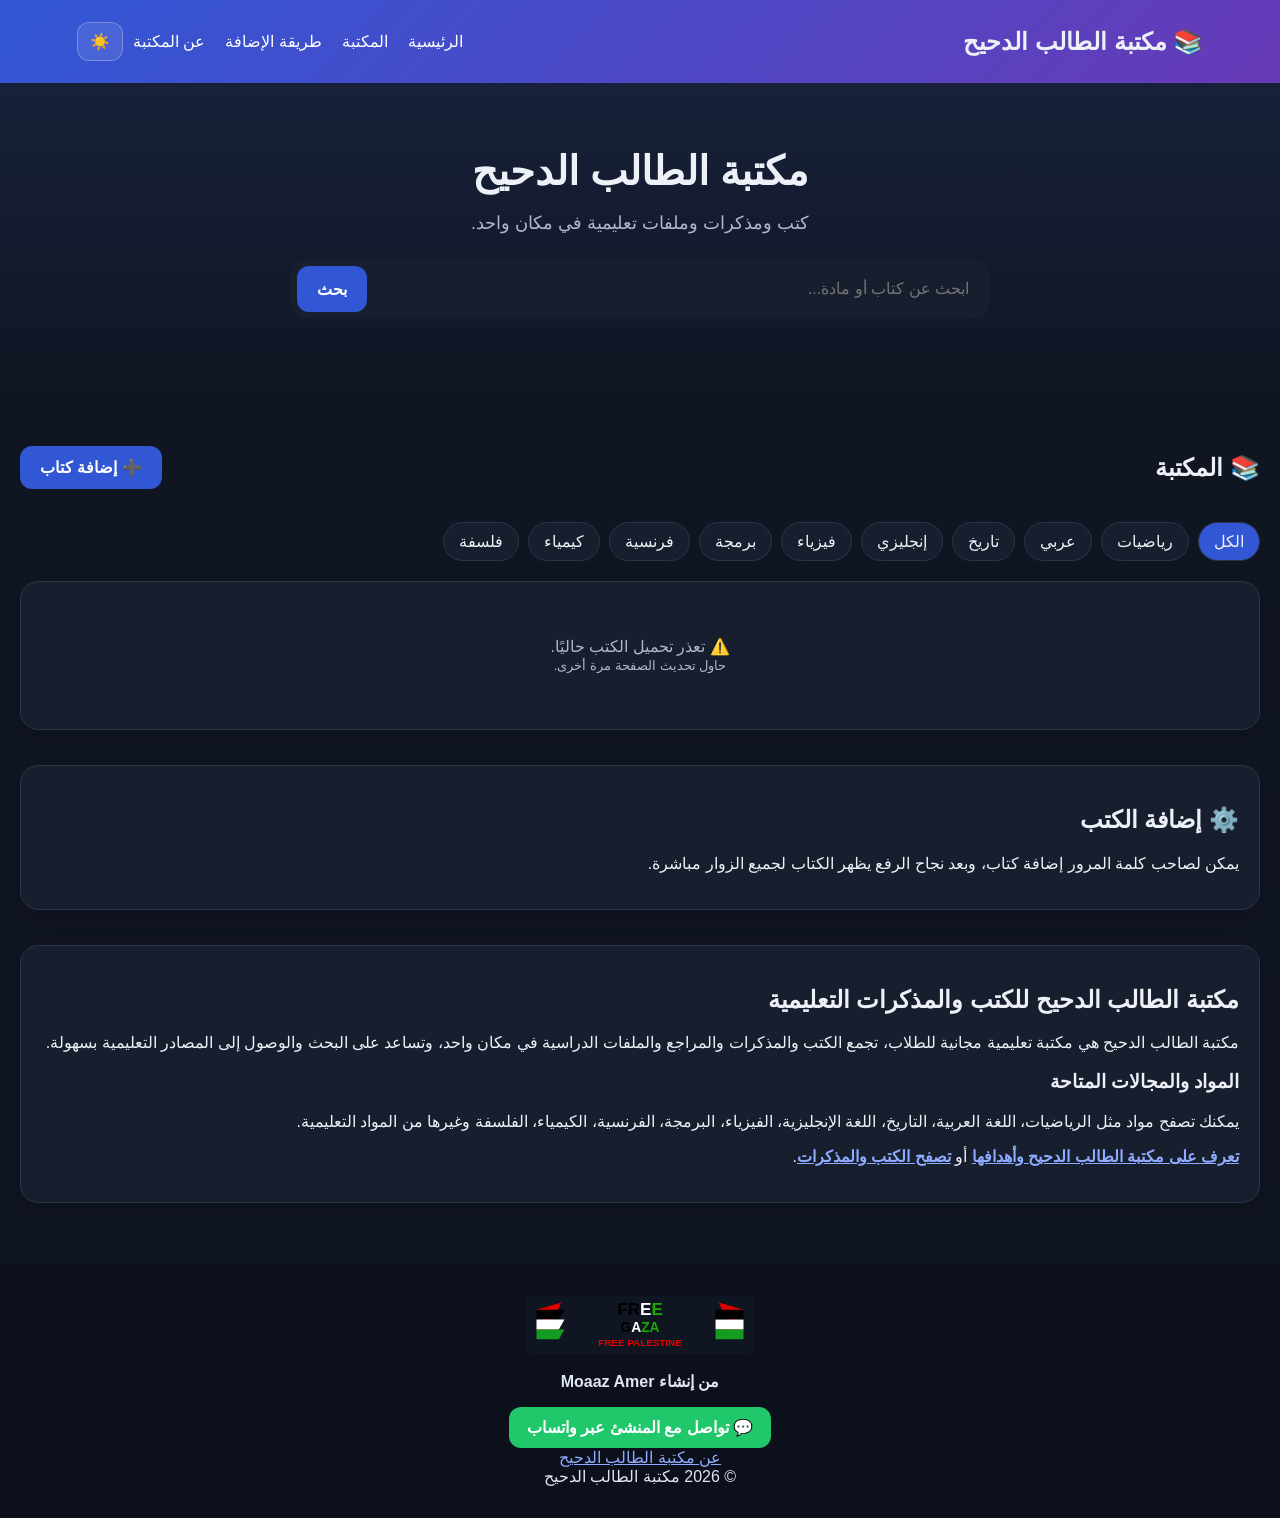
==== index.html @ 7a0a1408 "Fix upload password verification" ====
<!DOCTYPE html>
<html lang="ar" dir="rtl">
<head>
<meta charset="UTF-8"><meta name="viewport" content="width=device-width,initial-scale=1.0">
<link rel="stylesheet" href="./responsive.css">
<meta name="author" content="مكتبة الطالب الدحيح"><meta name="application-name" content="مكتبة الطالب الدحيح">
<meta name="description" content="مكتبة الطالب الدحيح: مكتبة تعليمية مجانية توفر الكتب والمذكرات والمراجع والملفات التعليمية، مع سهولة البحث والوصول إلى المواد الدراسية وتحميلها في مكان واحد.">
<meta name="robots" content="index,follow,max-image-preview:large,max-snippet:-1,max-video-preview:-1"><meta name="googlebot" content="index,follow,max-image-preview:large,max-snippet:-1,max-video-preview:-1">
<link rel="canonical" href="https://maktabat-altaleb.pages.dev/">
<meta name="theme-color" content="#3157d5">
<meta property="og:locale" content="ar_EG"><meta property="og:site_name" content="مكتبة الطالب الدحيح"><meta property="og:title" content="مكتبة الطالب الدحيح | كتب ومراجع تعليمية"><meta property="og:description" content="مكتبة تعليمية مجانية للكتب والمذكرات والمراجع والملفات الدراسية، مع سهولة البحث والوصول إلى المواد التعليمية."><meta property="og:type" content="website"><meta property="og:url" content="https://maktabat-altaleb.pages.dev/"><meta property="og:image" content="https://maktabat-altaleb.pages.dev/assets/favicon.png">
<meta name="twitter:card" content="summary"><meta name="twitter:title" content="مكتبة الطالب الدحيح | كتب ومراجع تعليمية"><meta name="twitter:description" content="مكتبة تعليمية مجانية للكتب والمذكرات والملفات الدراسية في مكان واحد."><meta name="twitter:image" content="https://maktabat-altaleb.pages.dev/assets/favicon.png">
<link rel="icon" href="./assets/favicon.png" type="image/png"><link rel="apple-touch-icon" href="./assets/favicon.png">
<title>مكتبة الطالب الدحيح | كتب ومراجع تعليمية</title>
<script type="application/ld+json">
{"@context":"https://schema.org","@type":"WebSite","name":"مكتبة الطالب الدحيح","alternateName":["الطالب الدحيح","maktabat-altaleb"],"url":"https://maktabat-altaleb.pages.dev/"}
</script>
<script type="application/ld+json">
{"@context":"https://schema.org","@type":"Organization","name":"مكتبة الطالب الدحيح","alternateName":"الطالب الدحيح","url":"https://maktabat-altaleb.pages.dev/","logo":"https://maktabat-altaleb.pages.dev/assets/favicon.png"}
</script>
<script type="application/ld+json">
{"@context":"https://schema.org","@type":"CollectionPage","name":"مكتبة الطالب الدحيح | كتب ومذكرات تعليمية","url":"https://maktabat-altaleb.pages.dev/","description":"صفحة مكتبة تعليمية مجانية تجمع الكتب والمذكرات والمراجع والملفات الدراسية للطلاب."}
</script>
<style>
*{box-sizing:border-box}body{margin:0;font-family:Tahoma,Arial,sans-serif;background:#101522;color:#edf1f7}header{padding:22px 6%;background:linear-gradient(135deg,#3157d5,#673ab7);box-shadow:0 4px 18px #0005}nav{display:flex;align-items:center;justify-content:space-between;gap:20px}.logo{font-size:24px;font-weight:800}nav a{color:#fff;text-decoration:none;margin:0 10px}.theme{border:1px solid #ffffff44;background:#ffffff18;color:#fff;border-radius:12px;padding:9px 12px;cursor:pointer}.hero{padding:55px 6%;text-align:center;background:linear-gradient(180deg,#18213a,#101522)}.hero h1{font-size:40px;margin:10px}.hero p{color:#aeb8cb;font-size:18px}.search{max-width:700px;margin:25px auto;display:flex;background:#171e2d;border-radius:16px;padding:7px}.search input{flex:1;border:0;outline:0;background:transparent;color:#fff;padding:14px;font-size:16px}.search button,.upload-btn,.download,.primary{border:0;border-radius:12px;background:#3157d5;color:#fff;padding:12px 20px;font-weight:bold;cursor:pointer}.container{max-width:1200px;margin:35px auto;padding:0 20px}.title{display:flex;justify-content:space-between;align-items:center;gap:12px}.filters{display:flex;gap:9px;flex-wrap:wrap;margin:20px 0}.filter{border:1px solid #2b354a;background:#171e2d;color:#edf1f7;padding:9px 15px;border-radius:20px;cursor:pointer}.filter.active{background:#3157d5}.grid{display:grid;grid-template-columns:repeat(auto-fit,minmax(245px,1fr));gap:20px}.card,.guide,.empty{background:#171e2d;border:1px solid #2b354a;border-radius:18px;padding:20px;box-shadow:0 5px 22px #0003}.cover{height:170px;border-radius:13px;background:#101827;display:flex;align-items:center;justify-content:center;font-size:55px;overflow:hidden}.cover img{width:100%;height:100%;object-fit:cover}.tag{display:inline-block;background:#202c48;color:#8eabff;border-radius:20px;padding:5px 10px;font-size:12px;margin-top:12px}.card h3{margin:10px 0}.card p{color:#aeb8cb;line-height:1.7;min-height:45px}.actions{display:flex;gap:8px;margin-top:14px}.actions>*{flex:1}.download{text-align:center;text-decoration:none;display:block}.delete{border:0;border-radius:11px;padding:0 13px;background:#ffe8e8;color:#b42318;cursor:pointer}.empty{text-align:center;padding:55px;color:#aeb8cb}.empty .big{font-size:55px}.upload-modal,.pdf-modal{position:fixed;inset:0;background:#000b;z-index:2000;display:none;align-items:center;justify-content:center;padding:20px}.upload-modal.show,.pdf-modal.show{display:flex}.upload-box{width:min(520px,100%);background:#171e2d;border:1px solid #2b354a;border-radius:20px;padding:24px}.upload-box input,.upload-box select{width:100%;padding:12px;margin:7px 0 12px;border:1px solid #33405a;border-radius:10px;background:#101522;color:#edf1f7}.upload-actions{display:flex;gap:8px}.upload-actions>*{flex:1}.danger{border:0;background:#263044;color:#fff;padding:12px;border-radius:10px;cursor:pointer}.hint{font-size:13px;color:#aeb8cb;line-height:1.7}.progress-wrap{display:none;margin:10px 0 4px}.progress-track{height:14px;background:#0d1320;border:1px solid #33405a;border-radius:999px;overflow:hidden}.progress-bar{height:100%;width:0%;background:linear-gradient(90deg,#3157d5,#7c4dff);transition:width .15s ease}.progress-info{display:flex;justify-content:space-between;gap:10px;margin-top:7px;font-size:13px;color:#cbd4e5}.contact-whatsapp{display:inline-flex;align-items:center;justify-content:center;gap:8px;margin-top:16px;padding:11px 18px;border-radius:12px;background:#20c76b;color:#fff;text-decoration:none;font-weight:bold}.gaza-footer-logo{display:block;width:230px;max-width:80%;height:auto;margin:0 auto 18px}.pdf-modal{flex-direction:column}.pdf-top{width:100%;display:flex;justify-content:space-between;align-items:center;color:#fff;padding:8px}.pdf-top button{border:0;border-radius:10px;padding:9px 14px;cursor:pointer}.pdf-frame{width:100%;height:calc(100vh - 75px);border:0;border-radius:12px;background:#fff}footer{margin-top:60px;background:#0b101b;color:#dfe5f2;text-align:center;padding:32px}@media(max-width:650px){.hero h1{font-size:30px}.logo{font-size:20px}nav a{display:none}.actions{flex-wrap:wrap}}
</style><!-- books-fix-2026-09-11 -->
</head>
<body>
<header><nav><div class="logo">📚 مكتبة الطالب الدحيح</div><div><a href="/" aria-label="الرئيسية">الرئيسية</a><a href="#library">المكتبة</a><a href="#how">طريقة الإضافة</a><a href="/about">عن المكتبة</a><button class="theme" id="themeBtn" onclick="toggleTheme()">☀️</button></div></nav></header>
<section class="hero"><h1>مكتبة الطالب الدحيح</h1><p>كتب ومذكرات وملفات تعليمية في مكان واحد.</p><div class="search"><input id="search" placeholder="ابحث عن كتاب أو مادة..."><button onclick="doSearch()">بحث</button></div></section>
<main class="container" id="library"><div class="title"><h2>📚 المكتبة</h2><button class="upload-btn" onclick="openUploadGate()">➕ إضافة كتاب</button></div>
<div class="filters"><button class="filter active" onclick="filterBooks('all',this)">الكل</button><button class="filter" onclick="filterBooks('رياضيات',this)">رياضيات</button><button class="filter" onclick="filterBooks('عربي',this)">عربي</button><button class="filter" onclick="filterBooks('تاريخ',this)">تاريخ</button><button class="filter" onclick="filterBooks('إنجليزي',this)">إنجليزي</button><button class="filter" onclick="filterBooks('فيزياء',this)">فيزياء</button><button class="filter" onclick="filterBooks('برمجة',this)">برمجة</button><button class="filter" onclick="filterBooks('فرنسية',this)">فرنسية</button><button class="filter" onclick="filterBooks('كيمياء',this)">كيمياء</button><button class="filter" onclick="filterBooks('فلسفة',this)">فلسفة</button></div>
<div id="bookGrid" class="grid"></div></main>
<section class="container" id="how"><div class="guide"><h2>⚙️ إضافة الكتب</h2><p>يمكن لصاحب كلمة المرور إضافة كتاب، وبعد نجاح الرفع يظهر الكتاب لجميع الزوار مباشرة.</p></div></section>
<section class="container" id="seo-content"><div class="guide"><h2>مكتبة الطالب الدحيح للكتب والمذكرات التعليمية</h2><p>مكتبة الطالب الدحيح هي مكتبة تعليمية مجانية للطلاب، تجمع الكتب والمذكرات والمراجع والملفات الدراسية في مكان واحد، وتساعد على البحث والوصول إلى المصادر التعليمية بسهولة.</p><h3>المواد والمجالات المتاحة</h3><p>يمكنك تصفح مواد مثل الرياضيات، اللغة العربية، التاريخ، اللغة الإنجليزية، الفيزياء، البرمجة، الفرنسية، الكيمياء، الفلسفة وغيرها من المواد التعليمية.</p><p><a href="/about" style="color:#8eabff;font-weight:bold">تعرف على مكتبة الطالب الدحيح وأهدافها</a> أو <a href="#library" style="color:#8eabff;font-weight:bold">تصفح الكتب والمذكرات</a>.</p></div></section>
<footer><img class="gaza-footer-logo" src="./assets/free-gaza-palestine.svg" alt="Free Gaza Free Palestine"><b>من إنشاء Moaaz Amer</b><br><a class="contact-whatsapp" href="https://wa.me/201124659474" target="_blank" rel="noopener noreferrer">💬 تواصل مع المنشئ عبر واتساب</a><br><a href="/about" style="color:#8eabff">عن مكتبة الطالب الدحيح</a><br>© 2026 مكتبة الطالب الدحيح</footer>
<div class="upload-modal" id="uploadModal"><div class="upload-box"><h3>🔐 إضافة كتاب</h3><div id="gate"><p>أدخل كلمة المرور للمتابعة.</p><input id="uploadPassword" type="password" placeholder="كلمة المرور"><div class="upload-actions"><button class="primary" onclick="verifyUploadPassword()">متابعة</button><button class="danger" onclick="closeUpload()">إلغاء</button></div></div><div id="uploadForm" style="display:none"><label>ملف PDF (اختياري)</label><input id="bookFile" type="file" accept="application/pdf"><label>رابط الكتاب (اختياري)</label><input id="bookExternalUrl" type="url" placeholder="https://..."><label>صورة الغلاف (اختياري)</label><input id="bookCover" type="file" accept="image/*"><label>اسم الكتاب</label><input id="bookTitle" placeholder="اسم الكتاب"><label>التصنيف</label><select id="bookSubject"><option>رياضيات</option><option>عربي</option><option>تاريخ</option><option>إنجليزي</option><option>فيزياء</option><option>برمجة</option><option>فرنسية</option><option>كيمياء</option><option>فلسفة</option><option>علوم</option><option>أخرى</option></select><label>وصف مختصر</label><input id="bookDescription" placeholder="وصف الكتاب"><div class="upload-actions"><button class="primary" id="uploadBtn" onclick="uploadBook()">☁️ رفع الكتاب</button><button class="danger" id="uploadCancelBtn" onclick="closeUpload()">إلغاء</button></div><div class="progress-wrap" id="uploadProgress"><div class="progress-track"><div class="progress-bar" id="progressBar"></div></div><div class="progress-info"><span id="progressPercent">0%</span><span id="progressRemaining">متبقي 100%</span></div></div><p id="uploadStatus" class="hint"></p></div></div></div>
<div class="pdf-modal" id="pdfModal"><div class="pdf-top"><strong id="pdfTitle">عرض الكتاب</strong><button onclick="closePDF()">✕ إغلاق</button></div><iframe class="pdf-frame" id="pdfFrame"></iframe></div>
<script>
const books=[];
const SUPABASE_URL='https://cliakkaotglliowwxtsz.supabase.co';
const SUPABASE_KEY='sb_'+'publishable_'+'B4nNqjyAGS6hctdZLB8zIQ_tJ5xG2Qk';
const UPLOAD_FUNCTION=SUPABASE_URL+'/functions/v1/upload-book';
function esc(v){return String(v??'').replace(/[&<>\"']/g,c=>({'&':'&amp;','<':'&lt;','>':'&gt;','\"':'&quot;',"'":'&#39;'}[c]))}
function driveId(url){const m=String(url||'').match(/drive\.google\.com\/(?:file\/d\/|open\?id=|uc\?id=)([a-zA-Z0-9_-]+)/);return m?m[1]:null}
function previewUrl(url){const id=driveId(url);return id?'https://drive.google.com/file/d/'+id+'/preview':url}
function downloadUrl(url){const id=driveId(url);return id?'https://drive.google.com/uc?export=download&id='+id:url}
function render(list=books){const g=document.getElementById('bookGrid');if(!list.length){g.innerHTML='<div class="empty" style="grid-column:1/-1"><div class="big">📂</div><h3>المكتبة فارغة حاليًا</h3><p>لم يتم العثور على كتب.</p></div>';return}g.innerHTML=list.map((b,i)=>{const raw=b.file||b.external_url||'';const down=downloadUrl(raw);return '<article class="card"><div class="cover">'+(b.cover?'<img src="'+esc(b.cover)+'" alt="غلاف الكتاب">':'📘')+'</div><span class="tag">'+esc(b.subject||'أخرى')+'</span><h3>'+esc(b.title)+'</h3><p>'+esc(b.description||'')+'</p><div class="actions">'+(raw?'<button class="primary" onclick="openPDF(\''+esc(previewUrl(raw))+'\',\''+esc(b.title)+'\')">📖 قراءة</button><a class="download" href="'+esc(down)+'" target="_blank" rel="noopener">⬇️ تحميل</a>':'<span class="hint">لا يوجد رابط للكتاب</span>')+'</div></article>'}).join('')}
async function loadCloudBooks(){const g=document.getElementById('bookGrid');g.innerHTML='<div class="empty" style="grid-column:1/-1">⏳ جاري تحميل الكتب...</div>';try{const r=await fetch(UPLOAD_FUNCTION,{method:'GET',cache:'no-store'});if(!r.ok)throw Error('HTTP '+r.status);const rows=await r.json();books.length=0;rows.forEach(b=>books.push({id:b.id,title:b.title,subject:b.subject,description:b.description,file:b.file_url||b.external_url||'',external_url:b.external_url||'',cover:b.cover_url||''}));render()}catch(e){console.error('BOOKS LOAD ERROR:',e);g.innerHTML='<div class="empty" style="grid-column:1/-1">⚠️ تعذر تحميل الكتب حاليًا.<br><small>حاول تحديث الصفحة مرة أخرى.</small></div>'}}
function filterBooks(s,btn){document.querySelectorAll('.filter').forEach(x=>x.classList.remove('active'));btn.classList.add('active');render(s==='all'?books:books.filter(b=>b.subject===s))}
function doSearch(){const q=document.getElementById('search').value.trim().toLowerCase();render(!q?books:books.filter(b=>(b.title+' '+(b.subject||'')+' '+(b.description||'')).toLowerCase().includes(q)))}
function openPDF(url,title){document.getElementById('pdfTitle').textContent=title||'عرض الكتاب';document.getElementById('pdfFrame').src=url;document.getElementById('pdfModal').classList.add('show')}
function closePDF(){document.getElementById('pdfFrame').src='';document.getElementById('pdfModal').classList.remove('show')}
function openUploadGate(){document.getElementById('uploadModal').classList.add('show')}
function closeUpload(){document.getElementById('uploadModal').classList.remove('show')}
let uploadPasswordSession='';async function verifyUploadPassword(){const p=document.getElementById('uploadPassword').value.trim();if(!p){alert('اكتب كلمة المرور');return}const fd=new FormData();fd.append('password',p);fd.append('action','verify');try{const r=await fetch(UPLOAD_FUNCTION,{method:'POST',body:fd});const d=await r.json().catch(()=>({}));if(!r.ok)throw Error(d.error||'كلمة المرور غير صحيحة');uploadPasswordSession=p;document.getElementById('gate').style.display='none';document.getElementById('uploadForm').style.display='block'}catch(e){alert(e.message)}}
async function uploadBook(){const btn=document.getElementById('uploadBtn');const status=document.getElementById('uploadStatus');btn.disabled=true;status.textContent='جاري الرفع...';const fd=new FormData();fd.append('password',uploadPasswordSession);fd.append('title',document.getElementById('bookTitle').value);fd.append('subject',document.getElementById('bookSubject').value);fd.append('description',document.getElementById('bookDescription').value);fd.append('external_url',document.getElementById('bookExternalUrl').value);const f=document.getElementById('bookFile').files[0];const c=document.getElementById('bookCover').files[0];if(f)fd.append('file',f);if(c)fd.append('cover',c);try{const r=await fetch(UPLOAD_FUNCTION,{method:'POST',headers:{Authorization:'Bearer '+SUPABASE_KEY},body:fd});const d=await r.json().catch(()=>({}));if(!r.ok)throw Error(d.error||'فشل الرفع');status.textContent='تم رفع الكتاب بنجاح ✅';await loadCloudBooks()}catch(e){status.textContent='❌ '+e.message}finally{btn.disabled=false}}
function toggleTheme(){document.body.classList.toggle('light')}
loadCloudBooks();
</script>
</body></html>
---- responsive.css ----
/* تحسين التجاوب ومنع خروج الصفحة عن شاشة الموبايل */
*,*::before,*::after{box-sizing:border-box}
html,body{width:100%;max-width:100%;margin:0;padding:0;overflow-x:clip}
body{min-width:0}
header,.hero,main.container,section.container,footer{width:100%;max-width:100%;min-width:0;margin-left:auto;margin-right:auto;overflow-x:clip}
nav,.hero>*,.container>*{min-width:0;max-width:100%}
nav>div{min-width:0;max-width:100%}
.logo{min-width:0;max-width:100%;overflow:hidden;text-overflow:ellipsis}
img,iframe{max-width:100%;height:auto}
button,input,select{font:inherit;max-width:100%}

.search{width:100%;max-width:700px;min-width:0}
.search input{min-width:0;width:100%}
.search button{flex:0 0 auto}
.filters{max-width:100%;min-width:0;display:flex;flex-wrap:wrap;overflow:hidden}
.filter{max-width:100%;min-width:0}
.grid{width:100%;max-width:100%;min-width:0}
.grid>*{min-width:0;max-width:100%}
.card,.guide,.empty{min-width:0;max-width:100%;overflow:hidden}
.card h3,.card p,.tag{max-width:100%;overflow-wrap:anywhere;word-break:break-word}
.cover{max-width:100%;min-width:0}

@media (max-width:900px){
  header{padding:18px 4%}
  nav{gap:12px;width:100%}
  nav>div:last-child{display:flex;align-items:center;justify-content:flex-end;gap:4px;flex-wrap:wrap}
  nav a{margin:0 5px}
  .hero{padding:42px 4%}
  .container{width:100%;padding:0 16px}
  .grid{grid-template-columns:repeat(2,minmax(0,1fr));gap:14px}
  .card{padding:15px}
  .cover{height:160px}
}

@media (max-width:650px){
  html,body{width:100%;max-width:100%;overflow-x:clip}
  header{width:100%;padding:14px 14px}
  nav{width:100%;align-items:flex-start}
  nav>div{max-width:100%}
  .logo{font-size:18px;line-height:1.5;white-space:nowrap}
  nav>div:last-child{gap:5px}
  nav a{display:none}
  .theme{padding:8px 10px;flex:0 0 auto}

  .hero{width:100%;padding:34px 14px 38px}
  .hero h1{font-size:28px;line-height:1.35;margin:8px 0;overflow-wrap:anywhere}
  .hero p{font-size:15px;line-height:1.7;margin:8px 0 18px;overflow-wrap:anywhere}
  .search{width:100%;margin:18px auto 0;padding:5px;border-radius:13px}
  .search input{min-width:0;width:100%;padding:12px 10px;font-size:14px}
  .search button{padding:11px 14px;white-space:nowrap}

  .container{width:100%;max-width:100%;margin:24px auto;padding:0 12px}
  .title{width:100%;max-width:100%;align-items:stretch;flex-direction:column;gap:10px}
  .title h2{margin:0;overflow-wrap:anywhere}
  .upload-btn{width:100%;padding:12px}
  .filters{width:100%;max-width:100%;gap:7px;margin:15px 0;overflow:hidden}
  .filter{padding:8px 11px;font-size:13px;flex:0 0 auto}
  .grid{width:100%;grid-template-columns:minmax(0,1fr);gap:13px}
  .card{width:100%;padding:14px;border-radius:15px}
  .cover{width:100%;height:185px}
  .card h3{font-size:17px;line-height:1.5}
  .card p{font-size:14px;min-height:0}
  .actions{gap:7px;min-width:0;flex-wrap:wrap}
  .actions>*{min-height:44px;min-width:0}

  .guide{padding:16px}
  .guide h2{font-size:18px}
  .guide p{font-size:14px;line-height:1.8;overflow-wrap:anywhere}

  .upload-modal,.pdf-modal{padding:10px;max-width:100%;overflow:hidden}
  .upload-box{width:100%;max-width:520px;max-height:calc(100vh - 20px);overflow:auto;padding:17px;border-radius:16px}
  .upload-actions{flex-direction:column}
  .upload-actions>*{width:100%;min-height:44px}
  .upload-box input,.upload-box select{font-size:14px}
  .pdf-top{width:100%;padding:5px 2px;gap:8px}
  .pdf-top strong{font-size:14px;max-width:65%;overflow:hidden;text-overflow:ellipsis;white-space:nowrap}
  .pdf-top button{padding:9px 11px}
  .pdf-frame{width:100%;height:calc(100vh - 65px);border-radius:8px}

  footer{width:100%;margin-top:38px;padding:25px 14px}
  .gaza-footer-logo{width:190px;max-width:80%}
  .contact-whatsapp{width:100%;max-width:330px}
}

@media (max-width:380px){
  .logo{font-size:16px}
  .hero h1{font-size:25px}
  .filter{padding:7px 9px;font-size:12px}
  .cover{height:165px}
}

@media (min-width:1200px){
  .grid{grid-template-columns:repeat(4,minmax(0,1fr))}
}
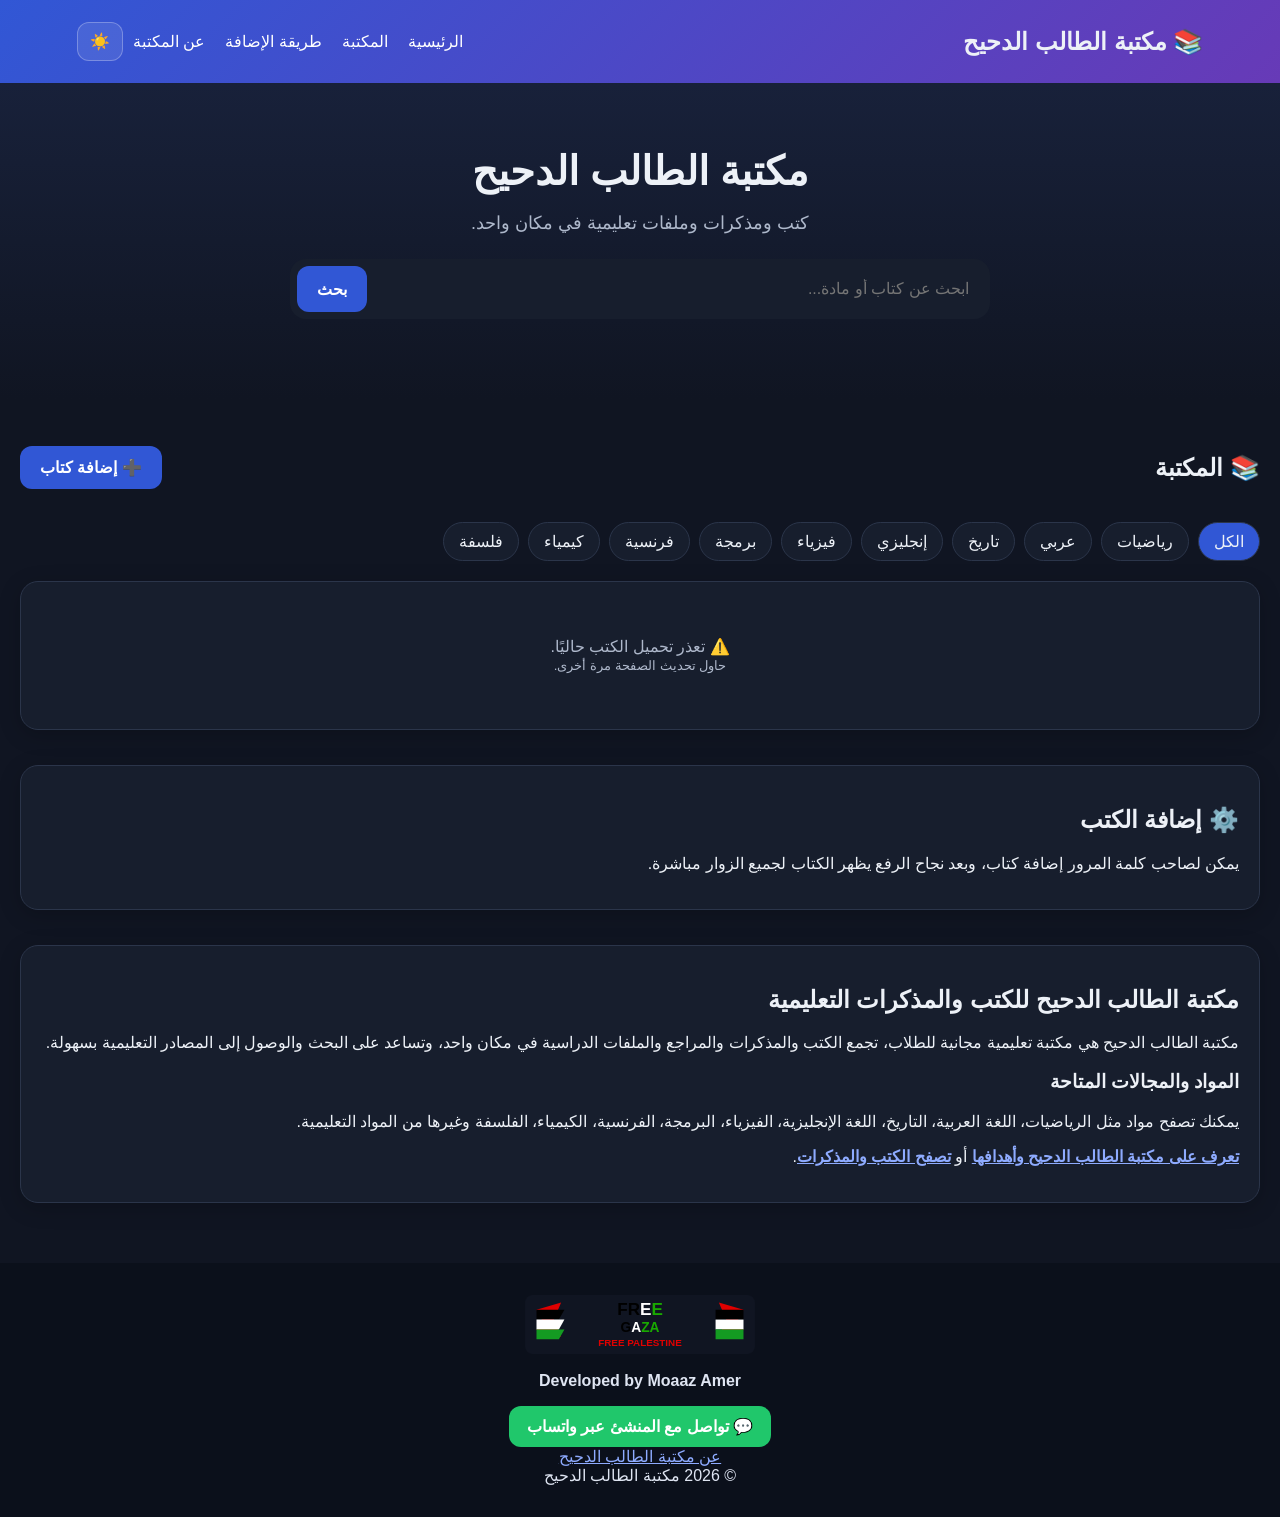
==== commit 6f117113: "Update footer developer credit" ====
--- a/index.html
+++ b/index.html
@@ -12,18 +12,14 @@
 <meta name="twitter:card" content="summary"><meta name="twitter:title" content="مكتبة الطالب الدحيح | كتب ومراجع تعليمية"><meta name="twitter:description" content="مكتبة تعليمية مجانية للكتب والمذكرات والملفات الدراسية في مكان واحد."><meta name="twitter:image" content="https://maktabat-altaleb.pages.dev/assets/favicon.png">
 <link rel="icon" href="./assets/favicon.png" type="image/png"><link rel="apple-touch-icon" href="./assets/favicon.png">
 <title>مكتبة الطالب الدحيح | كتب ومراجع تعليمية</title>
-<script type="application/ld+json">
-{"@context":"https://schema.org","@type":"WebSite","name":"مكتبة الطالب الدحيح","alternateName":["الطالب الدحيح","maktabat-altaleb"],"url":"https://maktabat-altaleb.pages.dev/"}
-</script>
-<script type="application/ld+json">
-{"@context":"https://schema.org","@type":"Organization","name":"مكتبة الطالب الدحيح","alternateName":"الطالب الدحيح","url":"https://maktabat-altaleb.pages.dev/","logo":"https://maktabat-altaleb.pages.dev/assets/favicon.png"}
-</script>
-<script type="application/ld+json">
-{"@context":"https://schema.org","@type":"CollectionPage","name":"مكتبة الطالب الدحيح | كتب ومذكرات تعليمية","url":"https://maktabat-altaleb.pages.dev/","description":"صفحة مكتبة تعليمية مجانية تجمع الكتب والمذكرات والمراجع والملفات الدراسية للطلاب."}
-</script>
+<script type="application/ld+json">{"@context":"https://schema.org","@type":"WebSite","name":"مكتبة الطالب الدحيح","alternateName":["الطالب الدحيح","maktabat-altaleb"],"url":"https://maktabat-altaleb.pages.dev/"}</script>
+<script type="application/ld+json">{"@context":"https://schema.org","@type":"Organization","name":"مكتبة الطالب الدحيح","alternateName":"الطالب الدحيح","url":"https://maktabat-altaleb.pages.dev/","logo":"https://maktabat-altaleb.pages.dev/assets/favicon.png"}</script>
+<script type="application/ld+json">{"@context":"https://schema.org","@type":"CollectionPage","name":"مكتبة الطالب الدحيح | كتب ومذكرات تعليمية","url":"https://maktabat-altaleb.pages.dev/","description":"صفحة مكتبة تعليمية مجانية تجمع الكتب والمذكرات والمراجع والملفات الدراسية للطلاب."}</script>
 <style>
-*{box-sizing:border-box}body{margin:0;font-family:Tahoma,Arial,sans-serif;background:#101522;color:#edf1f7}header{padding:22px 6%;background:linear-gradient(135deg,#3157d5,#673ab7);box-shadow:0 4px 18px #0005}nav{display:flex;align-items:center;justify-content:space-between;gap:20px}.logo{font-size:24px;font-weight:800}nav a{color:#fff;text-decoration:none;margin:0 10px}.theme{border:1px solid #ffffff44;background:#ffffff18;color:#fff;border-radius:12px;padding:9px 12px;cursor:pointer}.hero{padding:55px 6%;text-align:center;background:linear-gradient(180deg,#18213a,#101522)}.hero h1{font-size:40px;margin:10px}.hero p{color:#aeb8cb;font-size:18px}.search{max-width:700px;margin:25px auto;display:flex;background:#171e2d;border-radius:16px;padding:7px}.search input{flex:1;border:0;outline:0;background:transparent;color:#fff;padding:14px;font-size:16px}.search button,.upload-btn,.download,.primary{border:0;border-radius:12px;background:#3157d5;color:#fff;padding:12px 20px;font-weight:bold;cursor:pointer}.container{max-width:1200px;margin:35px auto;padding:0 20px}.title{display:flex;justify-content:space-between;align-items:center;gap:12px}.filters{display:flex;gap:9px;flex-wrap:wrap;margin:20px 0}.filter{border:1px solid #2b354a;background:#171e2d;color:#edf1f7;padding:9px 15px;border-radius:20px;cursor:pointer}.filter.active{background:#3157d5}.grid{display:grid;grid-template-columns:repeat(auto-fit,minmax(245px,1fr));gap:20px}.card,.guide,.empty{background:#171e2d;border:1px solid #2b354a;border-radius:18px;padding:20px;box-shadow:0 5px 22px #0003}.cover{height:170px;border-radius:13px;background:#101827;display:flex;align-items:center;justify-content:center;font-size:55px;overflow:hidden}.cover img{width:100%;height:100%;object-fit:cover}.tag{display:inline-block;background:#202c48;color:#8eabff;border-radius:20px;padding:5px 10px;font-size:12px;margin-top:12px}.card h3{margin:10px 0}.card p{color:#aeb8cb;line-height:1.7;min-height:45px}.actions{display:flex;gap:8px;margin-top:14px}.actions>*{flex:1}.download{text-align:center;text-decoration:none;display:block}.delete{border:0;border-radius:11px;padding:0 13px;background:#ffe8e8;color:#b42318;cursor:pointer}.empty{text-align:center;padding:55px;color:#aeb8cb}.empty .big{font-size:55px}.upload-modal,.pdf-modal{position:fixed;inset:0;background:#000b;z-index:2000;display:none;align-items:center;justify-content:center;padding:20px}.upload-modal.show,.pdf-modal.show{display:flex}.upload-box{width:min(520px,100%);background:#171e2d;border:1px solid #2b354a;border-radius:20px;padding:24px}.upload-box input,.upload-box select{width:100%;padding:12px;margin:7px 0 12px;border:1px solid #33405a;border-radius:10px;background:#101522;color:#edf1f7}.upload-actions{display:flex;gap:8px}.upload-actions>*{flex:1}.danger{border:0;background:#263044;color:#fff;padding:12px;border-radius:10px;cursor:pointer}.hint{font-size:13px;color:#aeb8cb;line-height:1.7}.progress-wrap{display:none;margin:10px 0 4px}.progress-track{height:14px;background:#0d1320;border:1px solid #33405a;border-radius:999px;overflow:hidden}.progress-bar{height:100%;width:0%;background:linear-gradient(90deg,#3157d5,#7c4dff);transition:width .15s ease}.progress-info{display:flex;justify-content:space-between;gap:10px;margin-top:7px;font-size:13px;color:#cbd4e5}.contact-whatsapp{display:inline-flex;align-items:center;justify-content:center;gap:8px;margin-top:16px;padding:11px 18px;border-radius:12px;background:#20c76b;color:#fff;text-decoration:none;font-weight:bold}.gaza-footer-logo{display:block;width:230px;max-width:80%;height:auto;margin:0 auto 18px}.pdf-modal{flex-direction:column}.pdf-top{width:100%;display:flex;justify-content:space-between;align-items:center;color:#fff;padding:8px}.pdf-top button{border:0;border-radius:10px;padding:9px 14px;cursor:pointer}.pdf-frame{width:100%;height:calc(100vh - 75px);border:0;border-radius:12px;background:#fff}footer{margin-top:60px;background:#0b101b;color:#dfe5f2;text-align:center;padding:32px}@media(max-width:650px){.hero h1{font-size:30px}.logo{font-size:20px}nav a{display:none}.actions{flex-wrap:wrap}}
+*{box-sizing:border-box}body{margin:0;font-family:Tahoma,Arial,sans-serif;background:#101522;color:#edf1f7}header{padding:22px 6%;background:linear-gradient(135deg,#3157d5,#673ab7);box-shadow:0 4px 18px #0005}nav{display:flex;align-items:center;justify-content:space-between;gap:20px}.logo{font-size:24px;font-weight:800}nav a{color:#fff;text-decoration:none;margin:0 10px}.theme{border:1px solid #ffffff44;background:#ffffff18;color:#fff;border-radius:12px;padding:9px 12px;cursor:pointer}.hero{padding:55px 6%;text-align:center;background:linear-gradient(180deg,#18213a,#101522)}.hero h1{font-size:40px;margin:10px}.hero p{color:#aeb8cb;font-size:18px}.search{max-width:700px;margin:25px auto;display:flex;background:#171e2d;border-radius:16px;padding:7px}.search input{flex:1;border:0;outline:0;background:transparent;color:#fff;padding:14px;font-size:16px}.search button,.upload-btn,.download,.primary{border:0;border-radius:12px;background:#3157d5;color:#fff;padding:12px 20px;font-weight:bold;cursor:pointer}.container{max-width:1200px;margin:35px auto;padding:0 20px}.title{display:flex;justify-content:space-between;align-items:center;gap:12px}.filters{display:flex;gap:9px;flex-wrap:wrap;margin:20px 0}.filter{border:1px solid #2b354a;background:#171e2d;color:#edf1f7;padding:9px 15px;border-radius:20px;cursor:pointer}.filter.active{background:#3157d5}.grid{display:grid;grid-template-columns:repeat(auto-fit,minmax(245px,1fr));gap:20px}.card,.guide,.empty{background:#171e2d;border:1px solid #2b354a;border-radius:18px;padding:20px;box-shadow:0 5px 22px #0003}.cover{height:170px;border-radius:13px;background:#101827;display:flex;align-items:center;justify-content:center;font-size:55px;overflow:hidden}.cover img{width:100%;height:100%;object-fit:cover}.tag{display:inline-block;background:#202c48;color:#8eabff;border-radius:20px;padding:5px 10px;font-size:12px;margin-top:12px}.card h3{margin:10px 0}.card p{color:#aeb8cb;line-height:1.7;min-height:45px}.actions{display:flex;gap:8px;margin-top:14px}.actions>*{flex:1}.download{text-align:center;text-decoration:none;display:block}.delete{border:0;border-radius:11px;padding:12px 13px;background:#ffe8e8;color:#b42318;cursor:pointer;font-weight:bold}.empty{text-align:center;padding:55px;color:#aeb8cb}.empty .big{font-size:55px}.upload-modal,.pdf-modal{position:fixed;inset:0;background:#000b;z-index:2000;display:none;align-items:center;justify-content:center;padding:20px}.upload-modal.show,.pdf-modal.show{display:flex}.upload-box{width:min(520px,100%);background:#171e2d;border:1px solid #2b354a;border-radius:20px;padding:24px}.upload-box input,.upload-box select{width:100%;padding:12px;margin:7px 0 12px;border:1px solid #33405a;border-radius:10px;background:#101522;color:#edf1f7}.upload-actions{display:flex;gap:8px}.upload-actions>*{flex:1}.danger{border:0;background:#263044;color:#fff;padding:12px;border-radius:10px;cursor:pointer}.hint{font-size:13px;color:#aeb8cb;line-height:1.7}.progress-wrap{display:none;margin:10px 0 4px}.progress-track{height:14px;background:#0d1320;border:1px solid #33405a;border-radius:999px;overflow:hidden}.progress-bar{height:100%;width:0%;background:linear-gradient(90deg,#3157d5,#7c4dff);transition:width .15s ease}.progress-info{display:flex;justify-content:space-between;gap:10px;margin-top:7px;font-size:13px;color:#cbd4e5}.contact-whatsapp{display:inline-flex;align-items:center;justify-content:center;gap:8px;margin-top:16px;padding:11px 18px;border-radius:12px;background:#20c76b;color:#fff;text-decoration:none;font-weight:bold}.gaza-footer-logo{display:block;width:230px;max-width:80%;height:auto;margin:0 auto 18px}.pdf-modal{flex-direction:column}.pdf-top{width:100%;display:flex;justify-content:space-between;align-items:center;color:#fff;padding:8px}.pdf-top button{border:0;border-radius:10px;padding:9px 14px;cursor:pointer}.pdf-frame{width:100%;height:calc(100vh - 75px);border:0;border-radius:12px;background:#fff}footer{margin-top:60px;background:#0b101b;color:#dfe5f2;text-align:center;padding:32px}@media(max-width:650px){.hero h1{font-size:30px}.logo{font-size:20px}nav a{display:none}.actions{flex-wrap:wrap}}
 </style><!-- books-fix-2026-09-11 -->
+<script async src="https://pagead2.googlesyndication.com/pagead/js/adsbygoogle.js?client=ca-pub-4384400935065227"
+     crossorigin="anonymous"></script>
 </head>
 <body>
 <header><nav><div class="logo">📚 مكتبة الطالب الدحيح</div><div><a href="/" aria-label="الرئيسية">الرئيسية</a><a href="#library">المكتبة</a><a href="#how">طريقة الإضافة</a><a href="/about">عن المكتبة</a><button class="theme" id="themeBtn" onclick="toggleTheme()">☀️</button></div></nav></header>
@@ -33,19 +29,18 @@
 <div id="bookGrid" class="grid"></div></main>
 <section class="container" id="how"><div class="guide"><h2>⚙️ إضافة الكتب</h2><p>يمكن لصاحب كلمة المرور إضافة كتاب، وبعد نجاح الرفع يظهر الكتاب لجميع الزوار مباشرة.</p></div></section>
 <section class="container" id="seo-content"><div class="guide"><h2>مكتبة الطالب الدحيح للكتب والمذكرات التعليمية</h2><p>مكتبة الطالب الدحيح هي مكتبة تعليمية مجانية للطلاب، تجمع الكتب والمذكرات والمراجع والملفات الدراسية في مكان واحد، وتساعد على البحث والوصول إلى المصادر التعليمية بسهولة.</p><h3>المواد والمجالات المتاحة</h3><p>يمكنك تصفح مواد مثل الرياضيات، اللغة العربية، التاريخ، اللغة الإنجليزية، الفيزياء، البرمجة، الفرنسية، الكيمياء، الفلسفة وغيرها من المواد التعليمية.</p><p><a href="/about" style="color:#8eabff;font-weight:bold">تعرف على مكتبة الطالب الدحيح وأهدافها</a> أو <a href="#library" style="color:#8eabff;font-weight:bold">تصفح الكتب والمذكرات</a>.</p></div></section>
-<footer><img class="gaza-footer-logo" src="./assets/free-gaza-palestine.svg" alt="Free Gaza Free Palestine"><b>من إنشاء Moaaz Amer</b><br><a class="contact-whatsapp" href="https://wa.me/201124659474" target="_blank" rel="noopener noreferrer">💬 تواصل مع المنشئ عبر واتساب</a><br><a href="/about" style="color:#8eabff">عن مكتبة الطالب الدحيح</a><br>© 2026 مكتبة الطالب الدحيح</footer>
+<footer><img class="gaza-footer-logo" src="./assets/free-gaza-palestine.svg" alt="Free Gaza Free Palestine"><b>Developed by Moaaz Amer</b><br><a class="contact-whatsapp" href="https://wa.me/201124659474" target="_blank" rel="noopener noreferrer">💬 تواصل مع المنشئ عبر واتساب</a><br><a href="/about" style="color:#8eabff">عن مكتبة الطالب الدحيح</a><br>© 2026 مكتبة الطالب الدحيح</footer>
 <div class="upload-modal" id="uploadModal"><div class="upload-box"><h3>🔐 إضافة كتاب</h3><div id="gate"><p>أدخل كلمة المرور للمتابعة.</p><input id="uploadPassword" type="password" placeholder="كلمة المرور"><div class="upload-actions"><button class="primary" onclick="verifyUploadPassword()">متابعة</button><button class="danger" onclick="closeUpload()">إلغاء</button></div></div><div id="uploadForm" style="display:none"><label>ملف PDF (اختياري)</label><input id="bookFile" type="file" accept="application/pdf"><label>رابط الكتاب (اختياري)</label><input id="bookExternalUrl" type="url" placeholder="https://..."><label>صورة الغلاف (اختياري)</label><input id="bookCover" type="file" accept="image/*"><label>اسم الكتاب</label><input id="bookTitle" placeholder="اسم الكتاب"><label>التصنيف</label><select id="bookSubject"><option>رياضيات</option><option>عربي</option><option>تاريخ</option><option>إنجليزي</option><option>فيزياء</option><option>برمجة</option><option>فرنسية</option><option>كيمياء</option><option>فلسفة</option><option>علوم</option><option>أخرى</option></select><label>وصف مختصر</label><input id="bookDescription" placeholder="وصف الكتاب"><div class="upload-actions"><button class="primary" id="uploadBtn" onclick="uploadBook()">☁️ رفع الكتاب</button><button class="danger" id="uploadCancelBtn" onclick="closeUpload()">إلغاء</button></div><div class="progress-wrap" id="uploadProgress"><div class="progress-track"><div class="progress-bar" id="progressBar"></div></div><div class="progress-info"><span id="progressPercent">0%</span><span id="progressRemaining">متبقي 100%</span></div></div><p id="uploadStatus" class="hint"></p></div></div></div>
 <div class="pdf-modal" id="pdfModal"><div class="pdf-top"><strong id="pdfTitle">عرض الكتاب</strong><button onclick="closePDF()">✕ إغلاق</button></div><iframe class="pdf-frame" id="pdfFrame"></iframe></div>
 <script>
 const books=[];
 const SUPABASE_URL='https://cliakkaotglliowwxtsz.supabase.co';
-const SUPABASE_KEY='sb_'+'publishable_'+'B4nNqjyAGS6hctdZLB8zIQ_tJ5xG2Qk';
 const UPLOAD_FUNCTION=SUPABASE_URL+'/functions/v1/upload-book';
 function esc(v){return String(v??'').replace(/[&<>\"']/g,c=>({'&':'&amp;','<':'&lt;','>':'&gt;','\"':'&quot;',"'":'&#39;'}[c]))}
 function driveId(url){const m=String(url||'').match(/drive\.google\.com\/(?:file\/d\/|open\?id=|uc\?id=)([a-zA-Z0-9_-]+)/);return m?m[1]:null}
 function previewUrl(url){const id=driveId(url);return id?'https://drive.google.com/file/d/'+id+'/preview':url}
 function downloadUrl(url){const id=driveId(url);return id?'https://drive.google.com/uc?export=download&id='+id:url}
-function render(list=books){const g=document.getElementById('bookGrid');if(!list.length){g.innerHTML='<div class="empty" style="grid-column:1/-1"><div class="big">📂</div><h3>المكتبة فارغة حاليًا</h3><p>لم يتم العثور على كتب.</p></div>';return}g.innerHTML=list.map((b,i)=>{const raw=b.file||b.external_url||'';const down=downloadUrl(raw);return '<article class="card"><div class="cover">'+(b.cover?'<img src="'+esc(b.cover)+'" alt="غلاف الكتاب">':'📘')+'</div><span class="tag">'+esc(b.subject||'أخرى')+'</span><h3>'+esc(b.title)+'</h3><p>'+esc(b.description||'')+'</p><div class="actions">'+(raw?'<button class="primary" onclick="openPDF(\''+esc(previewUrl(raw))+'\',\''+esc(b.title)+'\')">📖 قراءة</button><a class="download" href="'+esc(down)+'" target="_blank" rel="noopener">⬇️ تحميل</a>':'<span class="hint">لا يوجد رابط للكتاب</span>')+'</div></article>'}).join('')}
+function render(list=books){const g=document.getElementById('bookGrid');if(!list.length){g.innerHTML='<div class="empty" style="grid-column:1/-1"><div class="big">📂</div><h3>المكتبة فارغة حاليًا</h3><p>لم يتم العثور على كتب.</p></div>';return}g.innerHTML=list.map((b,i)=>{const raw=b.file||b.external_url||'';const down=downloadUrl(raw);const admin=uploadPasswordSession?'<button class="delete" onclick="deleteBook(\''+esc(b.id)+'\',\''+esc(b.title)+'\')">🗑️ حذف</button>':'';return '<article class="card"><div class="cover">'+(b.cover?'<img src="'+esc(b.cover)+'" alt="غلاف الكتاب">':'📘')+'</div><span class="tag">'+esc(b.subject||'أخرى')+'</span><h3>'+esc(b.title)+'</h3><p>'+esc(b.description||'')+'</p><div class="actions">'+(raw?'<button class="primary" onclick="openPDF(\''+esc(previewUrl(raw))+'\',\''+esc(b.title)+'\')">📖 قراءة</button><a class="download" href="'+esc(down)+'" target="_blank" rel="noopener">⬇️ تحميل</a>':'<span class="hint">لا يوجد رابط للكتاب</span>')+admin+'</div></article>'}).join('')}
 async function loadCloudBooks(){const g=document.getElementById('bookGrid');g.innerHTML='<div class="empty" style="grid-column:1/-1">⏳ جاري تحميل الكتب...</div>';try{const r=await fetch(UPLOAD_FUNCTION,{method:'GET',cache:'no-store'});if(!r.ok)throw Error('HTTP '+r.status);const rows=await r.json();books.length=0;rows.forEach(b=>books.push({id:b.id,title:b.title,subject:b.subject,description:b.description,file:b.file_url||b.external_url||'',external_url:b.external_url||'',cover:b.cover_url||''}));render()}catch(e){console.error('BOOKS LOAD ERROR:',e);g.innerHTML='<div class="empty" style="grid-column:1/-1">⚠️ تعذر تحميل الكتب حاليًا.<br><small>حاول تحديث الصفحة مرة أخرى.</small></div>'}}
 function filterBooks(s,btn){document.querySelectorAll('.filter').forEach(x=>x.classList.remove('active'));btn.classList.add('active');render(s==='all'?books:books.filter(b=>b.subject===s))}
 function doSearch(){const q=document.getElementById('search').value.trim().toLowerCase();render(!q?books:books.filter(b=>(b.title+' '+(b.subject||'')+' '+(b.description||'')).toLowerCase().includes(q)))}
@@ -53,8 +48,10 @@
 function closePDF(){document.getElementById('pdfFrame').src='';document.getElementById('pdfModal').classList.remove('show')}
 function openUploadGate(){document.getElementById('uploadModal').classList.add('show')}
 function closeUpload(){document.getElementById('uploadModal').classList.remove('show')}
-let uploadPasswordSession='';async function verifyUploadPassword(){const p=document.getElementById('uploadPassword').value.trim();if(!p){alert('اكتب كلمة المرور');return}const fd=new FormData();fd.append('password',p);fd.append('action','verify');try{const r=await fetch(UPLOAD_FUNCTION,{method:'POST',body:fd});const d=await r.json().catch(()=>({}));if(!r.ok)throw Error(d.error||'كلمة المرور غير صحيحة');uploadPasswordSession=p;document.getElementById('gate').style.display='none';document.getElementById('uploadForm').style.display='block'}catch(e){alert(e.message)}}
-async function uploadBook(){const btn=document.getElementById('uploadBtn');const status=document.getElementById('uploadStatus');btn.disabled=true;status.textContent='جاري الرفع...';const fd=new FormData();fd.append('password',uploadPasswordSession);fd.append('title',document.getElementById('bookTitle').value);fd.append('subject',document.getElementById('bookSubject').value);fd.append('description',document.getElementById('bookDescription').value);fd.append('external_url',document.getElementById('bookExternalUrl').value);const f=document.getElementById('bookFile').files[0];const c=document.getElementById('bookCover').files[0];if(f)fd.append('file',f);if(c)fd.append('cover',c);try{const r=await fetch(UPLOAD_FUNCTION,{method:'POST',headers:{Authorization:'Bearer '+SUPABASE_KEY},body:fd});const d=await r.json().catch(()=>({}));if(!r.ok)throw Error(d.error||'فشل الرفع');status.textContent='تم رفع الكتاب بنجاح ✅';await loadCloudBooks()}catch(e){status.textContent='❌ '+e.message}finally{btn.disabled=false}}
+let uploadPasswordSession='';
+async function verifyUploadPassword(){const p=document.getElementById('uploadPassword').value.trim();if(!p){alert('اكتب كلمة المرور');return}const fd=new FormData();fd.append('password',p);fd.append('action','verify');try{const r=await fetch(UPLOAD_FUNCTION,{method:'POST',body:fd});const d=await r.json().catch(()=>({}));if(!r.ok)throw Error(d.error||'كلمة المرور غير صحيحة');uploadPasswordSession=p;document.getElementById('gate').style.display='none';document.getElementById('uploadForm').style.display='block';render()}catch(e){alert(e.message)}}
+async function uploadBook(){const btn=document.getElementById('uploadBtn');const status=document.getElementById('uploadStatus');btn.disabled=true;status.textContent='جاري الرفع...';const fd=new FormData();fd.append('password',uploadPasswordSession);fd.append('title',document.getElementById('bookTitle').value);fd.append('subject',document.getElementById('bookSubject').value);fd.append('description',document.getElementById('bookDescription').value);fd.append('external_url',document.getElementById('bookExternalUrl').value);const f=document.getElementById('bookFile').files[0];const c=document.getElementById('bookCover').files[0];if(f)fd.append('file',f);if(c)fd.append('cover',c);try{const r=await fetch(UPLOAD_FUNCTION,{method:'POST',body:fd});const d=await r.json().catch(()=>({}));if(!r.ok)throw Error(d.error||'فشل الرفع');status.textContent='تم رفع الكتاب بنجاح ✅';await loadCloudBooks()}catch(e){status.textContent='❌ '+e.message}finally{btn.disabled=false}}
+async function deleteBook(id,title){if(!uploadPasswordSession){alert('أدخل كلمة المرور أولًا');return}if(!confirm('هل أنت متأكد من حذف كتاب «'+title+'»؟'))return;const fd=new FormData();fd.append('password',uploadPasswordSession);fd.append('action','delete');fd.append('id',id);try{const r=await fetch(UPLOAD_FUNCTION,{method:'POST',body:fd,cache:'no-store'});const d=await r.json().catch(()=>({}));if(!r.ok)throw Error(d.error||'فشل حذف الكتاب');await loadCloudBooks();alert('تم حذف الكتاب بنجاح ✅')}catch(e){alert('❌ '+e.message)}}
 function toggleTheme(){document.body.classList.toggle('light')}
 loadCloudBooks();
 </script>
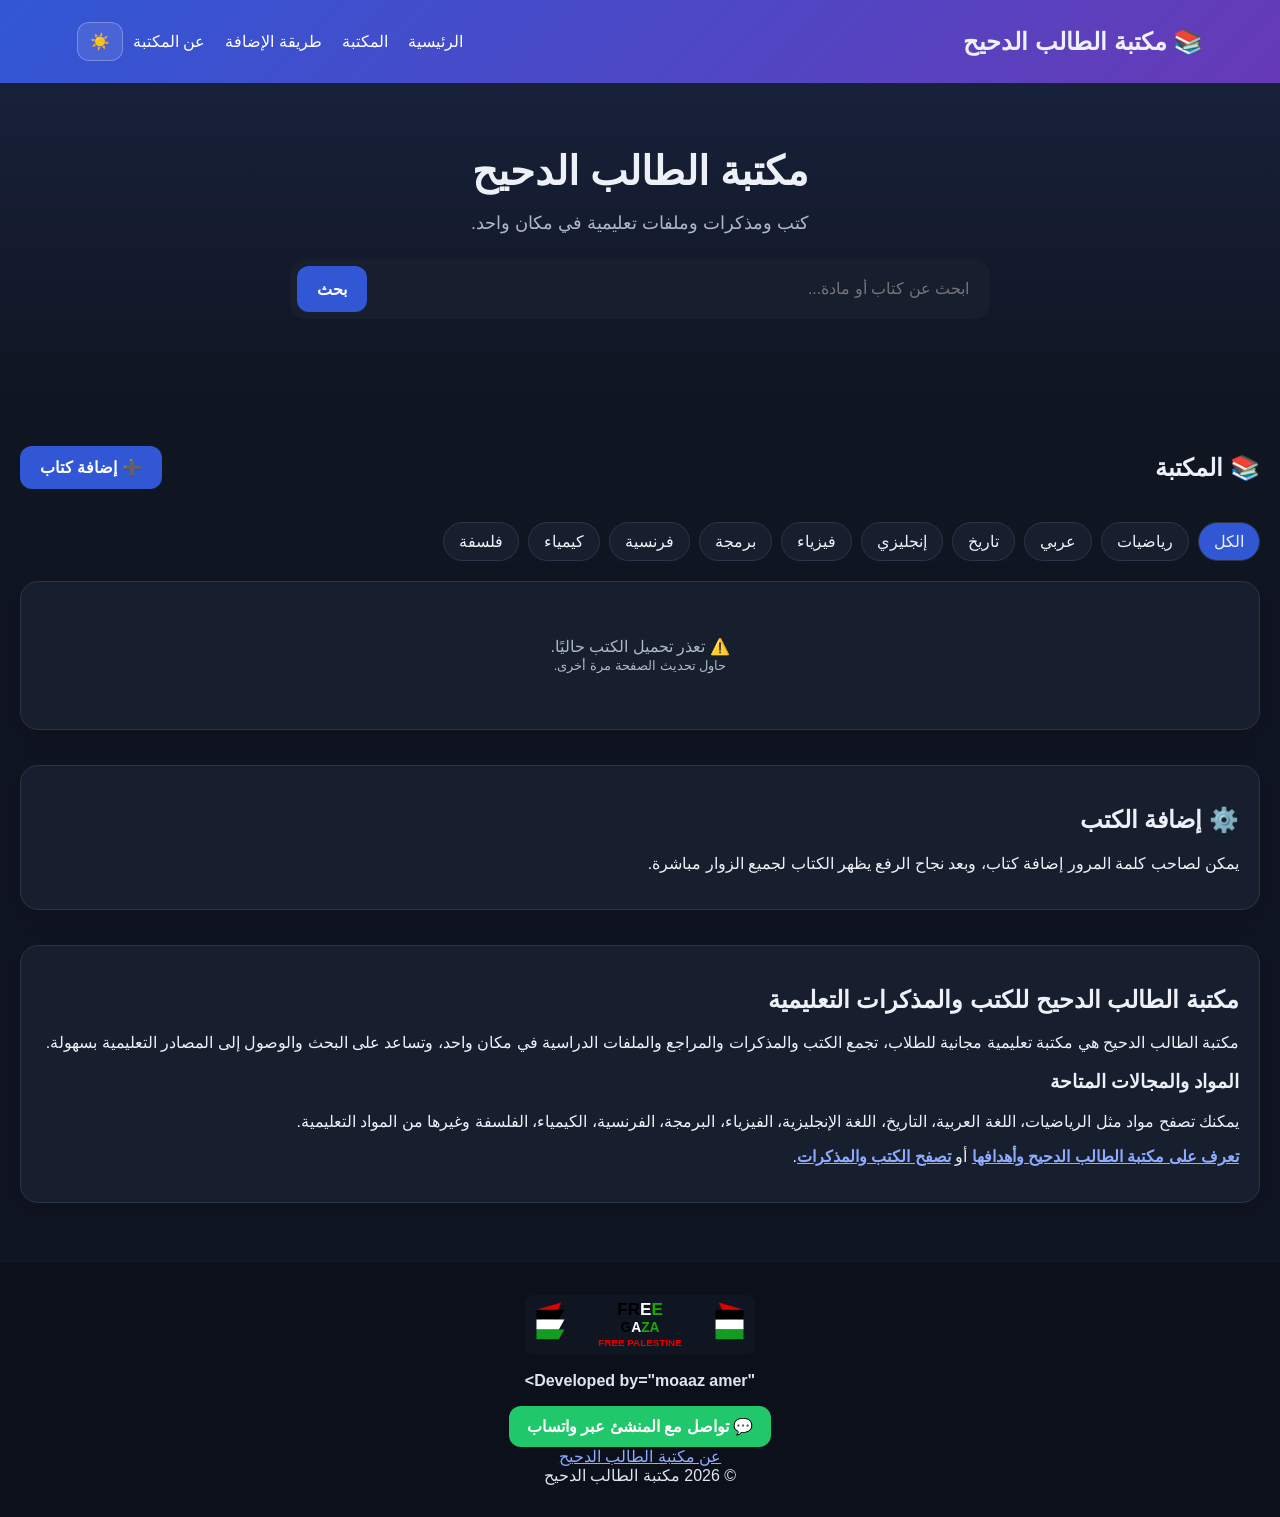
==== commit 7b84b263: "Format developer credit exactly as requested" ====
--- a/index.html
+++ b/index.html
@@ -29,7 +29,7 @@
 <div id="bookGrid" class="grid"></div></main>
 <section class="container" id="how"><div class="guide"><h2>⚙️ إضافة الكتب</h2><p>يمكن لصاحب كلمة المرور إضافة كتاب، وبعد نجاح الرفع يظهر الكتاب لجميع الزوار مباشرة.</p></div></section>
 <section class="container" id="seo-content"><div class="guide"><h2>مكتبة الطالب الدحيح للكتب والمذكرات التعليمية</h2><p>مكتبة الطالب الدحيح هي مكتبة تعليمية مجانية للطلاب، تجمع الكتب والمذكرات والمراجع والملفات الدراسية في مكان واحد، وتساعد على البحث والوصول إلى المصادر التعليمية بسهولة.</p><h3>المواد والمجالات المتاحة</h3><p>يمكنك تصفح مواد مثل الرياضيات، اللغة العربية، التاريخ، اللغة الإنجليزية، الفيزياء، البرمجة، الفرنسية، الكيمياء، الفلسفة وغيرها من المواد التعليمية.</p><p><a href="/about" style="color:#8eabff;font-weight:bold">تعرف على مكتبة الطالب الدحيح وأهدافها</a> أو <a href="#library" style="color:#8eabff;font-weight:bold">تصفح الكتب والمذكرات</a>.</p></div></section>
-<footer><img class="gaza-footer-logo" src="./assets/free-gaza-palestine.svg" alt="Free Gaza Free Palestine"><b>Developed by Moaaz Amer</b><br><a class="contact-whatsapp" href="https://wa.me/201124659474" target="_blank" rel="noopener noreferrer">💬 تواصل مع المنشئ عبر واتساب</a><br><a href="/about" style="color:#8eabff">عن مكتبة الطالب الدحيح</a><br>© 2026 مكتبة الطالب الدحيح</footer>
+<footer><img class="gaza-footer-logo" src="./assets/free-gaza-palestine.svg" alt="Free Gaza Free Palestine"><b>"Developed by="moaaz amer></b><br><a class="contact-whatsapp" href="https://wa.me/201124659474" target="_blank" rel="noopener noreferrer">💬 تواصل مع المنشئ عبر واتساب</a><br><a href="/about" style="color:#8eabff">عن مكتبة الطالب الدحيح</a><br>© 2026 مكتبة الطالب الدحيح</footer>
 <div class="upload-modal" id="uploadModal"><div class="upload-box"><h3>🔐 إضافة كتاب</h3><div id="gate"><p>أدخل كلمة المرور للمتابعة.</p><input id="uploadPassword" type="password" placeholder="كلمة المرور"><div class="upload-actions"><button class="primary" onclick="verifyUploadPassword()">متابعة</button><button class="danger" onclick="closeUpload()">إلغاء</button></div></div><div id="uploadForm" style="display:none"><label>ملف PDF (اختياري)</label><input id="bookFile" type="file" accept="application/pdf"><label>رابط الكتاب (اختياري)</label><input id="bookExternalUrl" type="url" placeholder="https://..."><label>صورة الغلاف (اختياري)</label><input id="bookCover" type="file" accept="image/*"><label>اسم الكتاب</label><input id="bookTitle" placeholder="اسم الكتاب"><label>التصنيف</label><select id="bookSubject"><option>رياضيات</option><option>عربي</option><option>تاريخ</option><option>إنجليزي</option><option>فيزياء</option><option>برمجة</option><option>فرنسية</option><option>كيمياء</option><option>فلسفة</option><option>علوم</option><option>أخرى</option></select><label>وصف مختصر</label><input id="bookDescription" placeholder="وصف الكتاب"><div class="upload-actions"><button class="primary" id="uploadBtn" onclick="uploadBook()">☁️ رفع الكتاب</button><button class="danger" id="uploadCancelBtn" onclick="closeUpload()">إلغاء</button></div><div class="progress-wrap" id="uploadProgress"><div class="progress-track"><div class="progress-bar" id="progressBar"></div></div><div class="progress-info"><span id="progressPercent">0%</span><span id="progressRemaining">متبقي 100%</span></div></div><p id="uploadStatus" class="hint"></p></div></div></div>
 <div class="pdf-modal" id="pdfModal"><div class="pdf-top"><strong id="pdfTitle">عرض الكتاب</strong><button onclick="closePDF()">✕ إغلاق</button></div><iframe class="pdf-frame" id="pdfFrame"></iframe></div>
 <script>
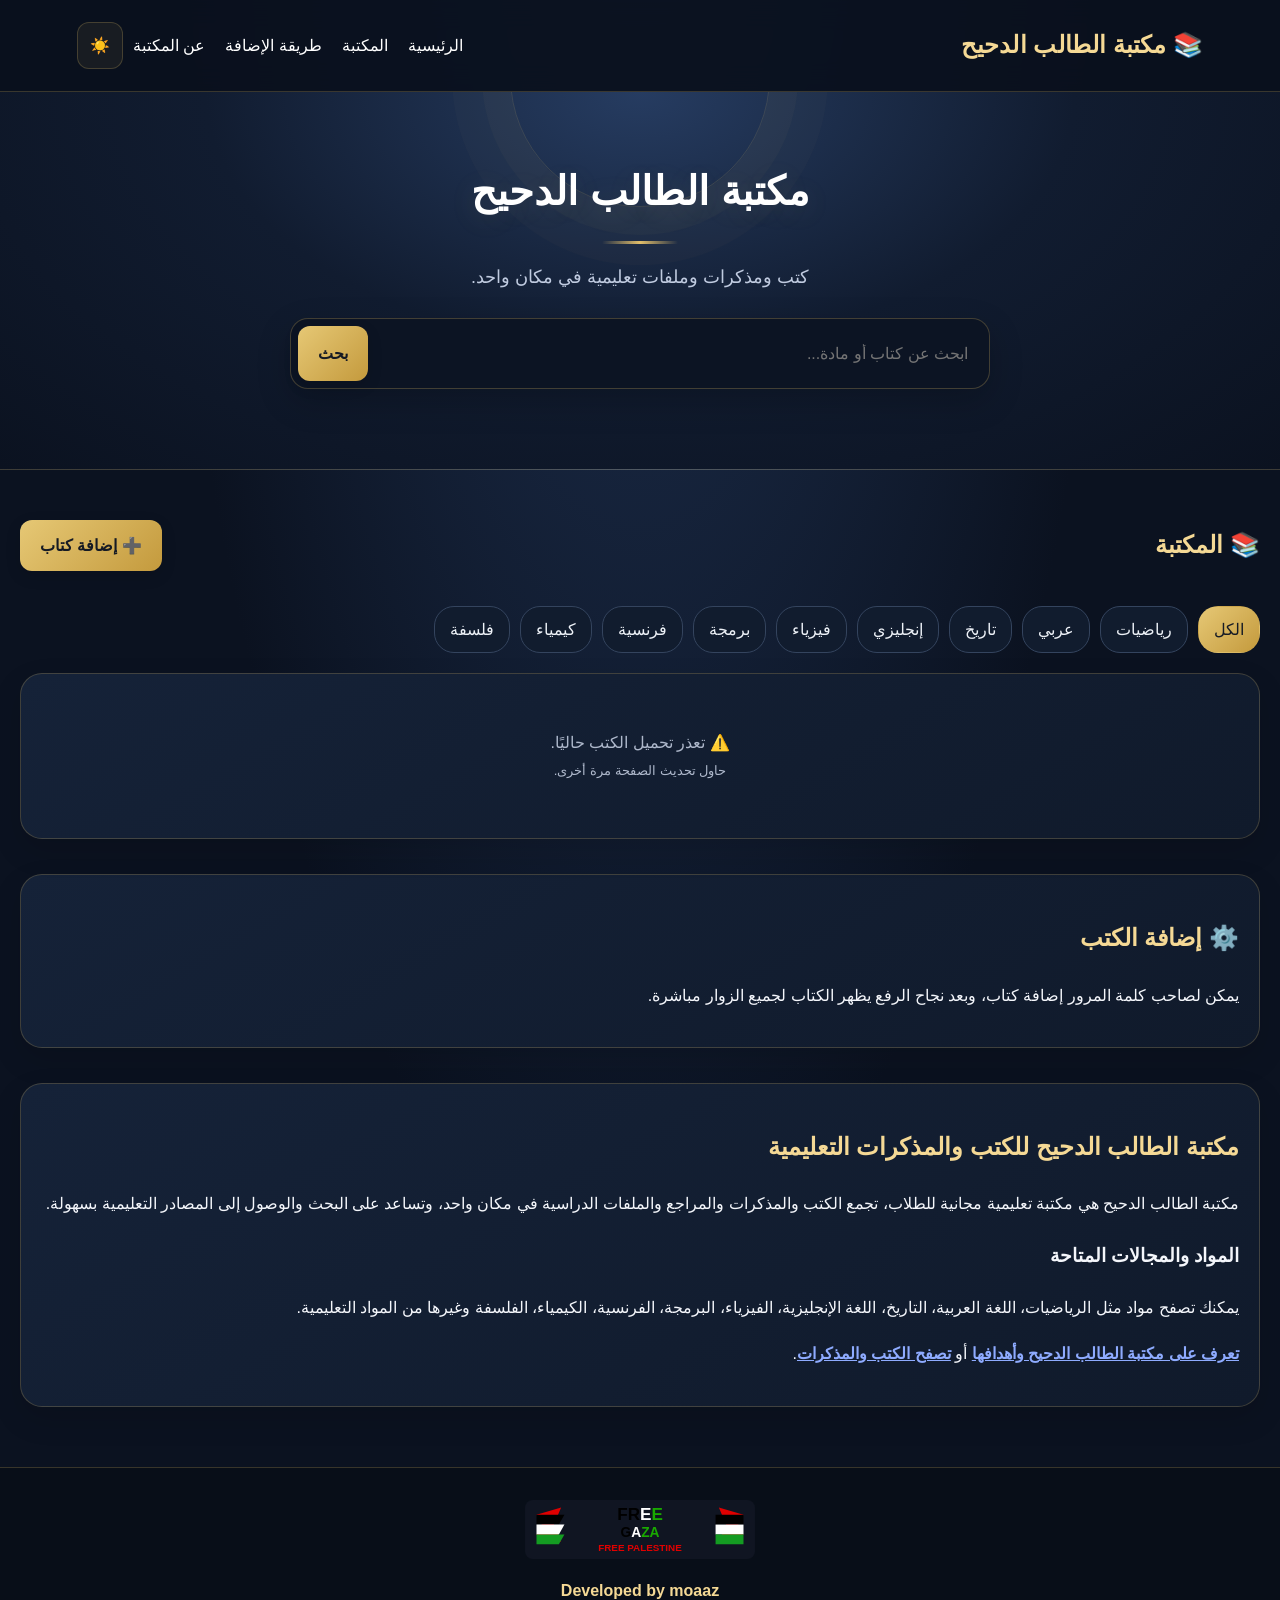
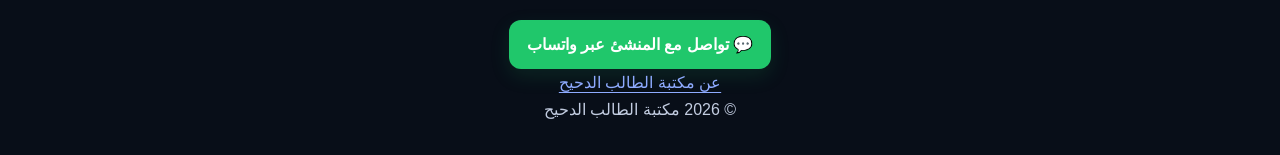
==== commit 67500c02: "Refresh library UI with polished navy and gold styling" ====
--- a/index.html
+++ b/index.html
@@ -20,6 +20,58 @@
 </style><!-- books-fix-2026-09-11 -->
 <script async src="https://pagead2.googlesyndication.com/pagead/js/adsbygoogle.js?client=ca-pub-4384400935065227"
      crossorigin="anonymous"></script>
+
+<style id="professional-refresh-2026">
+:root{--bg:#0b1220;--panel:#111c2e;--panel2:#15233a;--line:rgba(226,190,106,.22);--gold:#e2be6a;--gold2:#f5d995;--ink:#f4f6fb;--muted:#aebbd0;--blue:#3157d5}
+html{scroll-behavior:smooth;scroll-padding-top:20px}
+body{background:radial-gradient(ellipse at 50% -20%,#203456 0%,#0b1220 55%);color:var(--ink);line-height:1.7}
+header{background:rgba(10,17,30,.92);border-bottom:1px solid var(--line);box-shadow:0 8px 28px #0004;backdrop-filter:blur(14px)}
+nav{max-width:1400px;margin:auto}
+.logo{color:var(--gold2);letter-spacing:.1px}
+nav a{transition:color .2s ease}
+nav a:hover{color:var(--gold2)}
+.theme{border-color:var(--line);background:#e2be6a12}
+.hero{position:relative;isolation:isolate;overflow:hidden;background:radial-gradient(ellipse at 50% 0%,#263c61 0%,#111c30 48%,#0b1220 100%);border-bottom:1px solid var(--line)}
+.hero:before{content:"";position:absolute;z-index:-1;width:260px;height:260px;border:1px solid #e2be6a25;border-radius:50%;top:-145px;right:calc(50% - 130px);box-shadow:0 0 0 28px #e2be6a08,0 0 0 58px #e2be6a05}
+.hero h1{color:#fff;text-shadow:0 4px 28px #e2be6a20;letter-spacing:.1px}
+.hero h1:after{content:"";display:block;width:76px;height:3px;border-radius:4px;margin:16px auto 0;background:linear-gradient(90deg,transparent,var(--gold),transparent)}
+.hero p{color:#c0cbe0}
+.search{border:1px solid #e2be6a40;background:#0c1423;box-shadow:0 12px 34px #0003;border-radius:18px}
+.search:focus-within{border-color:#e2be6a9c;box-shadow:0 0 0 3px #e2be6a12}
+.search button,.upload-btn,.primary{background:linear-gradient(135deg,#e6c875,#c49a3d);color:#151a24;box-shadow:0 5px 15px #0002;transition:transform .2s ease,filter .2s ease}
+.search button:hover,.upload-btn:hover,.primary:hover{filter:brightness(1.06);transform:translateY(-1px)}
+.container{max-width:1280px}
+.title h2,.guide h2{color:var(--gold2)}
+.filters{gap:10px}
+.filter{border-color:#34445e;background:#111c2e;transition:all .2s ease}
+.filter:hover{border-color:#d9b75f;color:var(--gold2)}
+.filter.active{background:linear-gradient(135deg,#e6c875,#c49a3d);border-color:transparent;color:#161b25}
+.grid{gap:22px}
+.card,.guide,.empty{background:linear-gradient(150deg,#152238,#101a2b);border-color:var(--line);border-radius:22px;box-shadow:0 12px 30px #0002;transition:transform .22s ease,border-color .22s ease,box-shadow .22s ease}
+.card:hover{transform:translateY(-4px);border-color:#e2be6a65;box-shadow:0 18px 38px #0004}
+.cover{background:linear-gradient(145deg,#1a2a43,#0b1423);border:1px solid #ffffff0c;border-radius:16px}
+.tag{background:#e2be6a15;color:var(--gold2);border:1px solid #e2be6a24}
+.card h3{color:#f7f8fc;line-height:1.55}
+.card p,.hint{color:var(--muted)}
+.download{background:linear-gradient(135deg,#e6c875,#c49a3d);color:#151a24;transition:filter .2s ease}
+.download:hover{filter:brightness(1.08)}
+.delete{border:1px solid #ffb4b433}
+.guide{line-height:1.9}
+.upload-box{background:#101a2b;border-color:var(--line);box-shadow:0 25px 80px #0007}
+.upload-box input,.upload-box select{border-color:#34445e;background:#0b1423}
+.upload-box input:focus,.upload-box select:focus{outline:2px solid #e2be6a50;border-color:var(--gold)}
+.progress-bar{background:linear-gradient(90deg,#c49a3d,#f5d995)}
+.pdf-top button{background:#e2be6a;color:#151a24}
+footer{border-top:1px solid var(--line);background:#080e18;color:#c2cce0}
+footer b{color:var(--gold2)}
+footer a:not(.contact-whatsapp){text-underline-offset:4px}
+.contact-whatsapp{box-shadow:0 7px 20px #20c76b20;transition:transform .2s ease}
+.contact-whatsapp:hover{transform:translateY(-2px)}
+:focus-visible{outline:2px solid var(--gold2);outline-offset:3px}
+@media(max-width:650px){.hero{padding-top:38px}.hero h1{font-size:29px}.container{margin-top:26px}.grid{gap:15px}.card{border-radius:18px}.search{border-radius:15px}}
+@media(prefers-reduced-motion:reduce){*,*::before,*::after{scroll-behavior:auto!important;transition:none!important;animation:none!important}}
+</style>
+
 </head>
 <body>
 <header><nav><div class="logo">📚 مكتبة الطالب الدحيح</div><div><a href="/" aria-label="الرئيسية">الرئيسية</a><a href="#library">المكتبة</a><a href="#how">طريقة الإضافة</a><a href="/about">عن المكتبة</a><button class="theme" id="themeBtn" onclick="toggleTheme()">☀️</button></div></nav></header>
@@ -29,7 +81,7 @@
 <div id="bookGrid" class="grid"></div></main>
 <section class="container" id="how"><div class="guide"><h2>⚙️ إضافة الكتب</h2><p>يمكن لصاحب كلمة المرور إضافة كتاب، وبعد نجاح الرفع يظهر الكتاب لجميع الزوار مباشرة.</p></div></section>
 <section class="container" id="seo-content"><div class="guide"><h2>مكتبة الطالب الدحيح للكتب والمذكرات التعليمية</h2><p>مكتبة الطالب الدحيح هي مكتبة تعليمية مجانية للطلاب، تجمع الكتب والمذكرات والمراجع والملفات الدراسية في مكان واحد، وتساعد على البحث والوصول إلى المصادر التعليمية بسهولة.</p><h3>المواد والمجالات المتاحة</h3><p>يمكنك تصفح مواد مثل الرياضيات، اللغة العربية، التاريخ، اللغة الإنجليزية، الفيزياء، البرمجة، الفرنسية، الكيمياء، الفلسفة وغيرها من المواد التعليمية.</p><p><a href="/about" style="color:#8eabff;font-weight:bold">تعرف على مكتبة الطالب الدحيح وأهدافها</a> أو <a href="#library" style="color:#8eabff;font-weight:bold">تصفح الكتب والمذكرات</a>.</p></div></section>
-<footer><img class="gaza-footer-logo" src="./assets/free-gaza-palestine.svg" alt="Free Gaza Free Palestine"><b>"Developed by="moaaz amer></b><br><a class="contact-whatsapp" href="https://wa.me/201124659474" target="_blank" rel="noopener noreferrer">💬 تواصل مع المنشئ عبر واتساب</a><br><a href="/about" style="color:#8eabff">عن مكتبة الطالب الدحيح</a><br>© 2026 مكتبة الطالب الدحيح</footer>
+<footer><img class="gaza-footer-logo" src="./assets/free-gaza-palestine.svg" alt="Free Gaza Free Palestine"><b>Developed by moaaz</b><br><a class="contact-whatsapp" href="https://wa.me/201124659474" target="_blank" rel="noopener noreferrer">💬 تواصل مع المنشئ عبر واتساب</a><br><a href="/about" style="color:#8eabff">عن مكتبة الطالب الدحيح</a><br>© 2026 مكتبة الطالب الدحيح</footer>
 <div class="upload-modal" id="uploadModal"><div class="upload-box"><h3>🔐 إضافة كتاب</h3><div id="gate"><p>أدخل كلمة المرور للمتابعة.</p><input id="uploadPassword" type="password" placeholder="كلمة المرور"><div class="upload-actions"><button class="primary" onclick="verifyUploadPassword()">متابعة</button><button class="danger" onclick="closeUpload()">إلغاء</button></div></div><div id="uploadForm" style="display:none"><label>ملف PDF (اختياري)</label><input id="bookFile" type="file" accept="application/pdf"><label>رابط الكتاب (اختياري)</label><input id="bookExternalUrl" type="url" placeholder="https://..."><label>صورة الغلاف (اختياري)</label><input id="bookCover" type="file" accept="image/*"><label>اسم الكتاب</label><input id="bookTitle" placeholder="اسم الكتاب"><label>التصنيف</label><select id="bookSubject"><option>رياضيات</option><option>عربي</option><option>تاريخ</option><option>إنجليزي</option><option>فيزياء</option><option>برمجة</option><option>فرنسية</option><option>كيمياء</option><option>فلسفة</option><option>علوم</option><option>أخرى</option></select><label>وصف مختصر</label><input id="bookDescription" placeholder="وصف الكتاب"><div class="upload-actions"><button class="primary" id="uploadBtn" onclick="uploadBook()">☁️ رفع الكتاب</button><button class="danger" id="uploadCancelBtn" onclick="closeUpload()">إلغاء</button></div><div class="progress-wrap" id="uploadProgress"><div class="progress-track"><div class="progress-bar" id="progressBar"></div></div><div class="progress-info"><span id="progressPercent">0%</span><span id="progressRemaining">متبقي 100%</span></div></div><p id="uploadStatus" class="hint"></p></div></div></div>
 <div class="pdf-modal" id="pdfModal"><div class="pdf-top"><strong id="pdfTitle">عرض الكتاب</strong><button onclick="closePDF()">✕ إغلاق</button></div><iframe class="pdf-frame" id="pdfFrame"></iframe></div>
 <script>
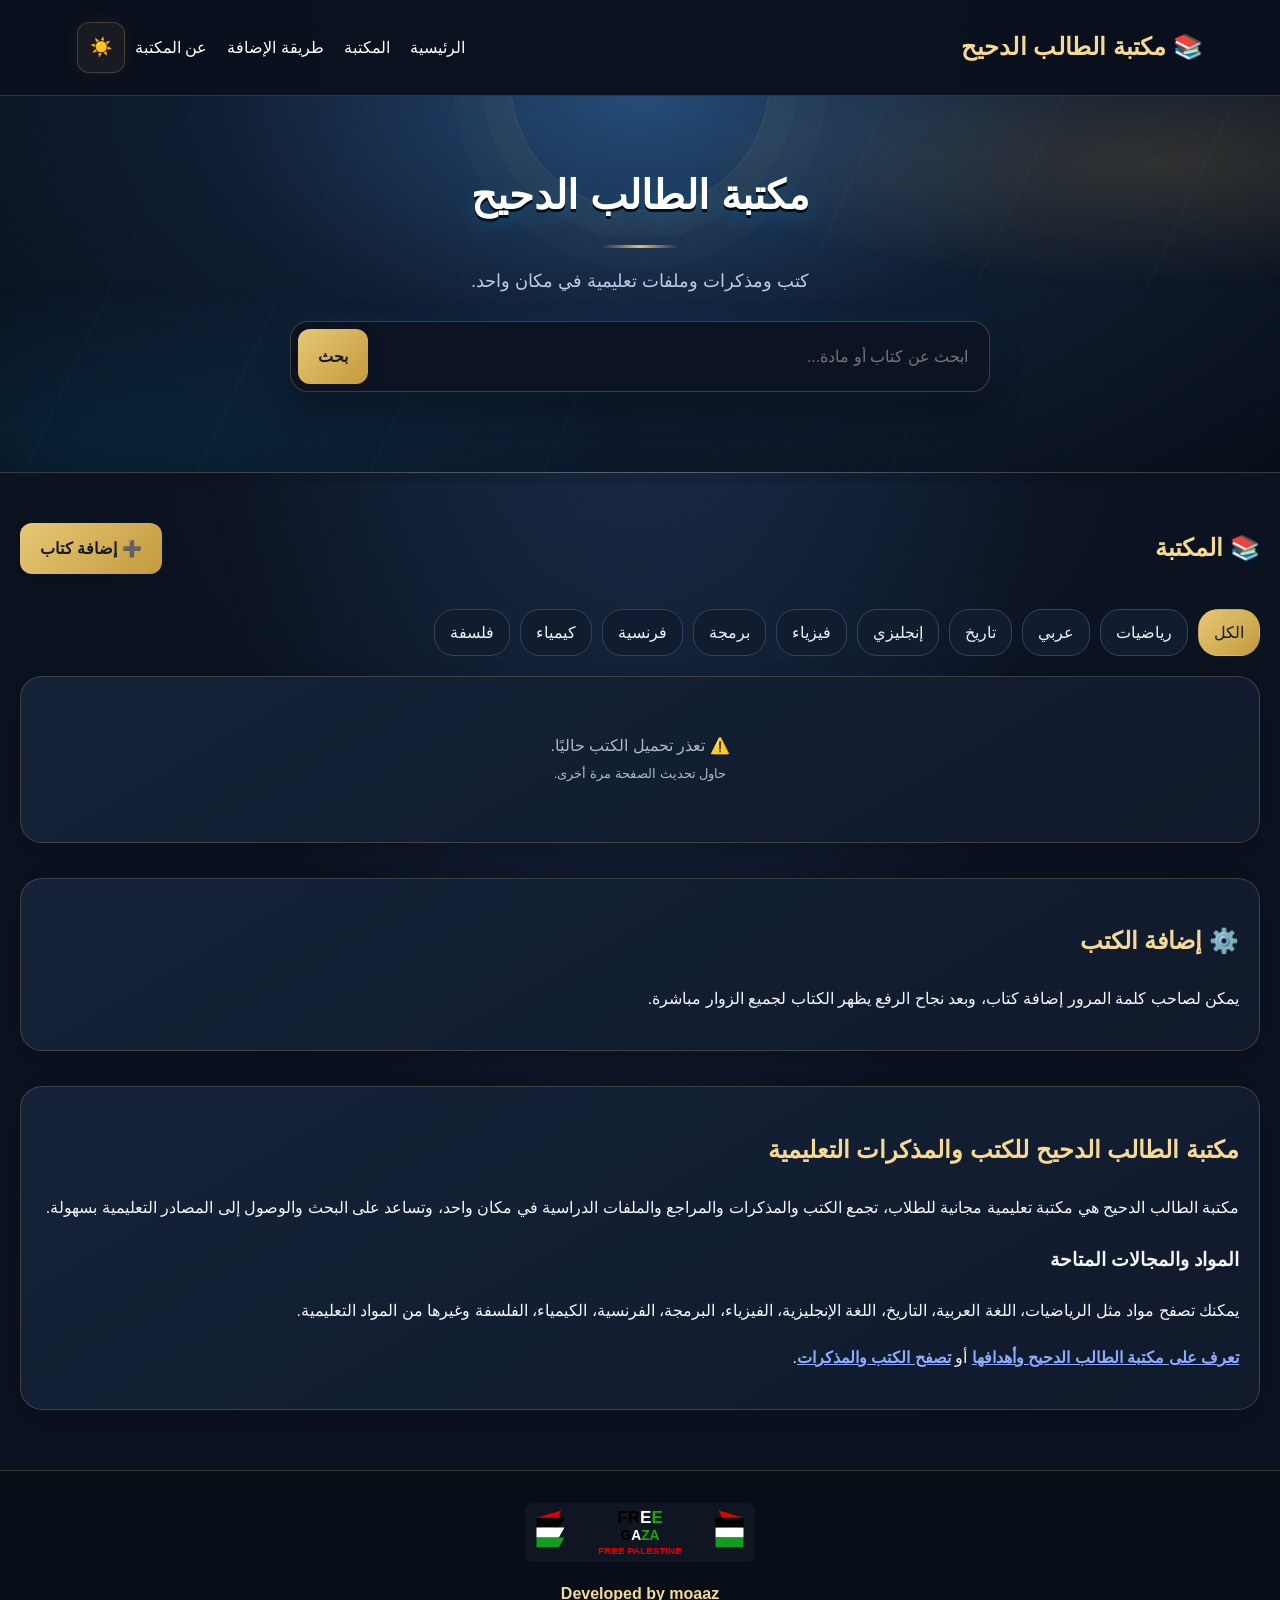
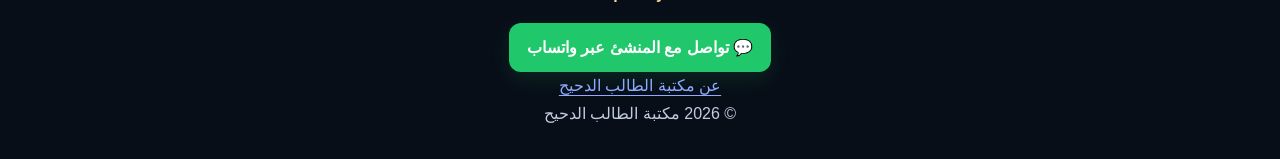
==== commit 583c85ad: "Add 3D library atmosphere, persistent light mode, and glowing book cards" ====
--- a/index.html
+++ b/index.html
@@ -70,6 +70,65 @@
 :focus-visible{outline:2px solid var(--gold2);outline-offset:3px}
 @media(max-width:650px){.hero{padding-top:38px}.hero h1{font-size:29px}.container{margin-top:26px}.grid{gap:15px}.card{border-radius:18px}.search{border-radius:15px}}
 @media(prefers-reduced-motion:reduce){*,*::before,*::after{scroll-behavior:auto!important;transition:none!important;animation:none!important}}
+
+/* 3D library scene, glowing book frames, and persistent light/dark themes */
+:root{color-scheme:dark;--scene-ink:#f4f6fb;--scene-muted:#aebbd0;--scene-bg:#0b1220;--scene-card:#111c2e;--scene-edge:#36baff;--scene-glow:rgba(28,166,255,.24)}
+body{perspective:1200px;transition:background .35s ease,color .35s ease}
+.hero{min-height:330px;transform-style:preserve-3d;background:radial-gradient(ellipse at 50% 0%,#254c78 0%,#101d32 48%,#080e19 100%)}
+.hero:after{content:"";position:absolute;z-index:-1;inset:0;pointer-events:none;opacity:.8;background:
+ radial-gradient(ellipse at 12% 88%,#05b8ff22 0,transparent 32%),
+ radial-gradient(ellipse at 88% 20%,#f2bf5530 0,transparent 28%),
+ repeating-linear-gradient(115deg,transparent 0 70px,#65cfff08 71px 72px,transparent 73px 145px);
+ transform:translateZ(-35px) scale(1.08)}
+.hero h1,.hero p,.hero .search{position:relative;transform:translateZ(22px)}
+.hero h1{text-shadow:0 3px 0 #06101d,0 8px 24px #29bfff42}
+.hero .search{box-shadow:0 16px 30px #0005,0 0 24px #24b9ff18}
+#library{position:relative}
+#library:before{content:"";position:absolute;z-index:-1;inset:-25px -18px;border-radius:34px;background:radial-gradient(ellipse at 50% 0%,#2e7fbd0c,transparent 65%);pointer-events:none}
+.grid .card{position:relative;isolation:isolate;overflow:visible;border:1px solid #2caaff78;background:linear-gradient(145deg,#172a43,#0c1627 75%);box-shadow:0 0 0 1px #44bdff12,0 0 14px #159dff20,0 12px 28px #0004;transform-style:preserve-3d;transition:transform .25s ease,border-color .25s ease,box-shadow .25s ease}
+.grid .card:before{content:"";position:absolute;z-index:-1;inset:-2px;border-radius:inherit;pointer-events:none;background:linear-gradient(135deg,#58d8ff7a,transparent 30%,#e7bd5a40 68%,#58d8ff5c);opacity:.5;filter:blur(7px);transition:opacity .25s ease,filter .25s ease}
+.grid .card:after{content:"";position:absolute;z-index:0;top:0;left:12%;right:12%;height:1px;pointer-events:none;background:linear-gradient(90deg,transparent,#b4efff,transparent);box-shadow:0 0 9px #32bfff;opacity:.75}
+.grid .card:hover{transform:translateY(-6px) rotateX(1deg);border-color:#75e1ff;box-shadow:0 0 0 1px #52cfff38,0 0 24px #149dff4c,0 0 38px #e2be6a16,0 18px 38px #0006}
+.grid .card:hover:before{opacity:.95;filter:blur(10px)}
+.grid .card .cover{box-shadow:inset 0 0 22px #25baff10,0 5px 18px #0003}
+.grid .card .tag{box-shadow:0 0 12px #1b9eea12}
+.grid .card .download{box-shadow:0 0 13px #168cff2b}
+.grid .card h3,.grid .card p,.grid .card .tag,.grid .card .cover,.grid .card .actions{position:relative;z-index:1}
+.theme{min-width:42px;min-height:40px;font-size:18px;box-shadow:0 0 15px #e2be6a12}
+body.light{color-scheme:light;--scene-ink:#14243a;--scene-muted:#53657c;--scene-bg:#f4f7fc;--scene-card:#fff;--scene-edge:#c28a22;--scene-glow:rgba(221,164,52,.22);background:radial-gradient(ellipse at 50% -20%,#fff 0%,#f0f5fb 60%,#e6edf7 100%);color:#17263d}
+body.light header{background:rgba(255,255,255,.92);border-bottom-color:#d6b35b70;box-shadow:0 7px 25px #19375a12}
+body.light .logo,body.light .title h2,body.light .guide h2,body.light footer b{color:#76500c}
+body.light nav a{color:#243a58}
+body.light nav a:hover{color:#a56d0b}
+body.light .theme{color:#76500c;background:#f6e8bd;border-color:#d6b35b}
+body.light .hero{background:radial-gradient(ellipse at 50% 0%,#fff 0%,#edf5ff 47%,#dce9f8 100%);border-bottom-color:#d8b75f}
+body.light .hero:before{border-color:#d5a33d40;box-shadow:0 0 0 28px #d5a33d0d,0 0 0 58px #d5a33d08}
+body.light .hero:after{background:radial-gradient(ellipse at 12% 88%,#0e9ae910 0,transparent 32%),radial-gradient(ellipse at 88% 20%,#f2bf5533 0,transparent 28%),repeating-linear-gradient(115deg,transparent 0 70px,#3a6f9a08 71px 72px,transparent 73px 145px)}
+body.light .hero h1{color:#172a46;text-shadow:0 3px 0 #fff,0 8px 24px #3986b51c}
+body.light .hero p{color:#53657c}
+body.light .search{background:#fff;border-color:#d5b65d80;box-shadow:0 12px 28px #243c5810}
+body.light .search input{color:#17263d}
+body.light .filter{background:#fff;color:#34445c;border-color:#d5deeb}
+body.light .filter:hover{border-color:#d6ad49;color:#76500c}
+body.light .filter.active{background:linear-gradient(135deg,#f5dc96,#d5a33d);color:#33260c}
+body.light .grid .card{background:linear-gradient(145deg,#fff,#f5f8fd);border-color:#d9ae4f9c;box-shadow:0 0 0 1px #fff,0 0 15px #dcae4930,0 8px 24px #203b5c12}
+body.light .grid .card:before{background:linear-gradient(135deg,#f5d98c9c,transparent 33%,#8dd8f54d 70%,#e4b54b88);opacity:.5}
+body.light .grid .card:after{background:linear-gradient(90deg,transparent,#d8a53c,transparent);box-shadow:0 0 8px #d8a53c;opacity:.7}
+body.light .grid .card:hover{border-color:#d6a53a;box-shadow:0 0 0 1px #d6a53a2c,0 0 22px #e0b34d45,0 14px 30px #203b5c20}
+body.light .grid .card .cover{background:linear-gradient(145deg,#edf4fc,#fff);border-color:#dce5f0;box-shadow:inset 0 0 18px #3d6b9510,0 5px 14px #203b5c12}
+body.light .grid .card h3{color:#182d49}
+body.light .grid .card p,body.light .hint{color:#5c6c81}
+body.light .grid .card .tag{background:#fff5d9;color:#79540d;border-color:#e5c66f}
+body.light .grid .card .download{background:linear-gradient(135deg,#245d9f,#147dc4);color:#fff;box-shadow:0 0 12px #168cff20}
+body.light .guide,body.light .empty{background:linear-gradient(145deg,#fff,#f3f7fc);border-color:#dbe4ef;box-shadow:0 10px 26px #203b5c0c}
+body.light .guide p,body.light .empty p{color:#53657c}
+body.light .upload-box{background:#fff;border-color:#e0c16c}
+body.light .upload-box input,body.light .upload-box select{background:#f7f9fc;color:#17263d;border-color:#d5deeb}
+body.light footer{background:#eaf0f8;color:#41536a;border-top-color:#d6b35b}
+body.light .pdf-top{color:#17263d}
+body.light .pdf-top button{background:#e2be6a;color:#151a24}
+@media(max-width:650px){.hero{min-height:0}.grid .card{box-shadow:0 0 12px #159dff22,0 8px 22px #0003}.grid .card:hover{transform:translateY(-2px)}}
+@media(prefers-reduced-motion:reduce){.grid .card,.grid .card:before{transition:none!important}}
 </style>
 
 </head>
@@ -104,7 +163,9 @@
 async function verifyUploadPassword(){const p=document.getElementById('uploadPassword').value.trim();if(!p){alert('اكتب كلمة المرور');return}const fd=new FormData();fd.append('password',p);fd.append('action','verify');try{const r=await fetch(UPLOAD_FUNCTION,{method:'POST',body:fd});const d=await r.json().catch(()=>({}));if(!r.ok)throw Error(d.error||'كلمة المرور غير صحيحة');uploadPasswordSession=p;document.getElementById('gate').style.display='none';document.getElementById('uploadForm').style.display='block';render()}catch(e){alert(e.message)}}
 async function uploadBook(){const btn=document.getElementById('uploadBtn');const status=document.getElementById('uploadStatus');btn.disabled=true;status.textContent='جاري الرفع...';const fd=new FormData();fd.append('password',uploadPasswordSession);fd.append('title',document.getElementById('bookTitle').value);fd.append('subject',document.getElementById('bookSubject').value);fd.append('description',document.getElementById('bookDescription').value);fd.append('external_url',document.getElementById('bookExternalUrl').value);const f=document.getElementById('bookFile').files[0];const c=document.getElementById('bookCover').files[0];if(f)fd.append('file',f);if(c)fd.append('cover',c);try{const r=await fetch(UPLOAD_FUNCTION,{method:'POST',body:fd});const d=await r.json().catch(()=>({}));if(!r.ok)throw Error(d.error||'فشل الرفع');status.textContent='تم رفع الكتاب بنجاح ✅';await loadCloudBooks()}catch(e){status.textContent='❌ '+e.message}finally{btn.disabled=false}}
 async function deleteBook(id,title){if(!uploadPasswordSession){alert('أدخل كلمة المرور أولًا');return}if(!confirm('هل أنت متأكد من حذف كتاب «'+title+'»؟'))return;const fd=new FormData();fd.append('password',uploadPasswordSession);fd.append('action','delete');fd.append('id',id);try{const r=await fetch(UPLOAD_FUNCTION,{method:'POST',body:fd,cache:'no-store'});const d=await r.json().catch(()=>({}));if(!r.ok)throw Error(d.error||'فشل حذف الكتاب');await loadCloudBooks();alert('تم حذف الكتاب بنجاح ✅')}catch(e){alert('❌ '+e.message)}}
-function toggleTheme(){document.body.classList.toggle('light')}
+function applySavedTheme(){const saved=localStorage.getItem('maktabat-theme');const light=saved==='light';document.body.classList.toggle('light',light);const btn=document.getElementById('themeBtn');if(btn){btn.textContent=light?'🌙':'☀️';btn.setAttribute('aria-label',light?'تفعيل الوضع الداكن':'تفعيل الوضع الفاتح');btn.title=light?'تفعيل الوضع الداكن':'تفعيل الوضع الفاتح'}}
+function toggleTheme(){const light=!document.body.classList.contains('light');document.body.classList.toggle('light',light);localStorage.setItem('maktabat-theme',light?'light':'dark');const btn=document.getElementById('themeBtn');if(btn){btn.textContent=light?'🌙':'☀️';btn.setAttribute('aria-label',light?'تفعيل الوضع الداكن':'تفعيل الوضع الفاتح');btn.title=light?'تفعيل الوضع الداكن':'تفعيل الوضع الفاتح'}}
+applySavedTheme();
 loadCloudBooks();
 </script>
 </body></html>
